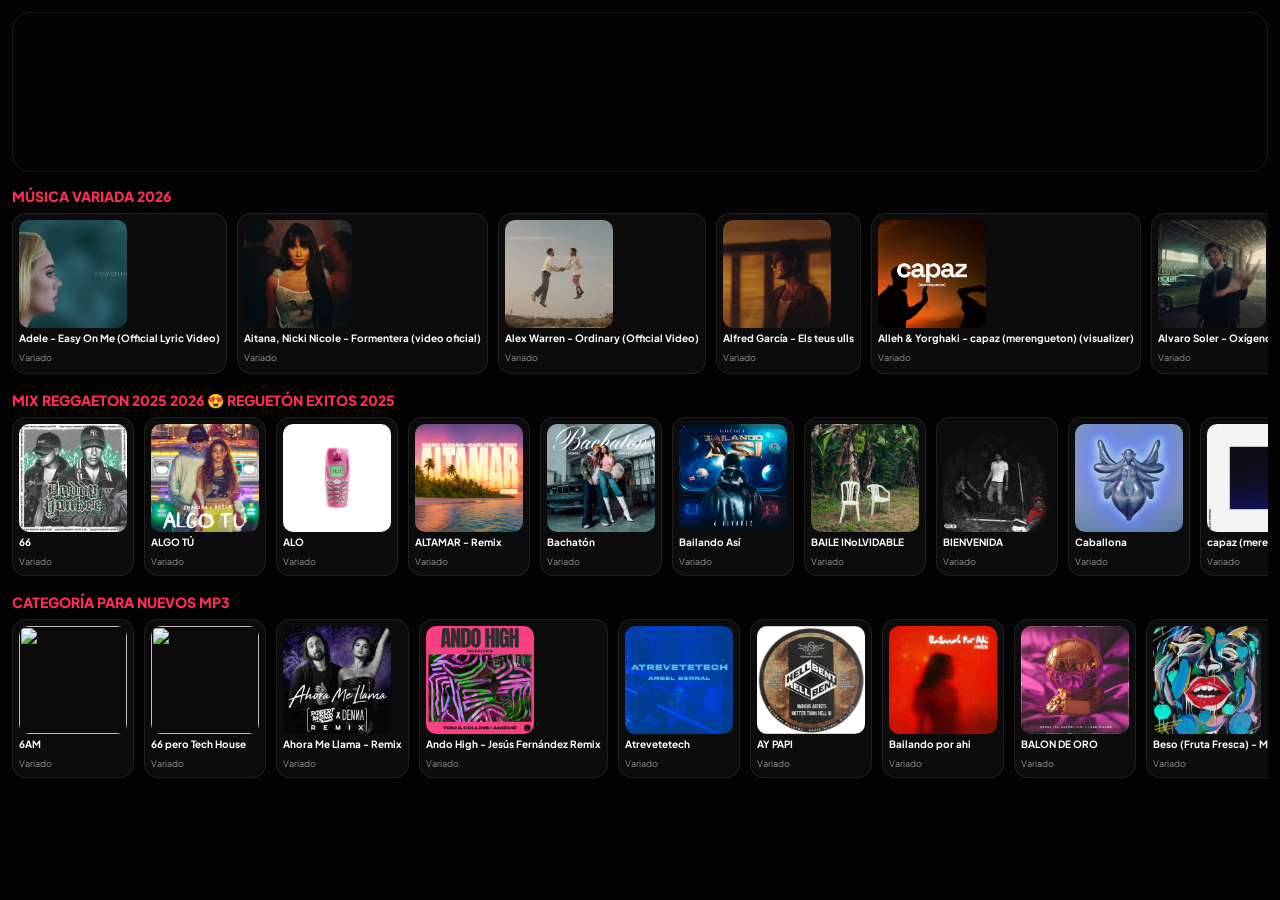
==== index.html @ 51cb65fc "Update index.html" ====
<!DOCTYPE html>
<html lang="es">
<head>
    <meta charset="UTF-8">
    <meta name="viewport" content="width=device-width, initial-scale=1, maximum-scale=1, user-scalable=no">
    <title>Party Music | Pro Visual</title>
    <link href="https://fonts.googleapis.com/css2?family=Plus+Jakarta+Sans:wght@400;600;800&display=swap" rel="stylesheet">
    
    <style>
        :root {
            --accent: #ff2d55;
            --bg: #030303;
            --glass: rgba(255, 255, 255, 0.04);
            --border: rgba(255, 255, 255, 0.08);
            --text: #ffffff;
            --text-dim: #929292;
            --spotify-green: #1DB954;
        }

        * { margin: 0; padding: 0; box-sizing: border-box; font-family: 'Plus Jakarta Sans', sans-serif; -webkit-tap-highlight-color: transparent; }
        body { background: var(--bg); color: var(--text); height: 100vh; overflow: hidden; display: flex; flex-direction: column; }

        .main-scroll { flex: 1; overflow-y: auto; padding: 12px; padding-bottom: 120px; }
        .main-scroll::-webkit-scrollbar { display: none; }

        /* TU DISEÑO ORIGINAL */
        .hero { width: 100%; height: 160px; border-radius: 18px; overflow: hidden; position: relative; margin-bottom: 15px; border: 1px solid var(--border); }
        .slide { position: absolute; width: 100%; height: 100%; opacity: 0; transition: 1s; background-size: cover; background-position: center; }
        .slide.active { opacity: 1; }

        .section { margin-bottom: 12px; }
        .section-title { font-size: 14px; font-weight: 800; margin-bottom: 8px; color: var(--accent); text-transform: uppercase; }
        
        .row-container { display: flex; overflow-x: auto; gap: 10px; padding-bottom: 5px; scroll-snap-type: x mandatory; }
        .row-container::-webkit-scrollbar { display: none; }

        .song-card { flex: 0 0 120px; background: var(--glass); border: 1px solid var(--border); padding: 6px; border-radius: 14px; scroll-snap-align: start; cursor: pointer; }
        .song-card img { width: 108px; height: 108px; border-radius: 10px; object-fit: cover; margin-bottom: 4px; display: block; }
        .song-card b { display: block; font-size: 10px; white-space: nowrap; overflow: hidden; text-overflow: ellipsis; }
        .song-card span { font-size: 9px; color: var(--text-dim); }

        /* --- NUEVO REPRODUCTOR FULL SCREEN (EL QUE PEDISTE) --- */
        #fullscreen-player {
            position: fixed;
            top: 100%; /* Empieza abajo */
            left: 0;
            width: 100%;
            height: 100dvh;
            background: linear-gradient(to bottom, #5038a0 0%, #121212 100%);
            z-index: 2000;
            transition: top 0.4s cubic-bezier(0.3, 0, 0.2, 1);
            display: flex;
            flex-direction: column;
            padding: 20px 25px;
            justify-content: space-between;
        }
        #fullscreen-player.active { top: 0; }

        .top-bar { display: flex; justify-content: space-between; align-items: center; }
        .artwork-nav { flex-grow: 1; display: flex; align-items: center; justify-content: center; padding: 20px 0; }
        .artwork-nav img { width: 100%; max-width: 320px; aspect-ratio: 1/1; border-radius: 8px; box-shadow: 0 8px 24px rgba(0,0,0,0.5); }
        
        .track-info h1 { font-size: 22px; font-weight: 800; }
        .track-info p { color: #b3b3b3; font-size: 15px; margin-top: 4px; }

        .progress-section { margin: 20px 0; }
        input[type="range"] { width: 100%; accent-color: #fff; height: 4px; cursor: pointer; }
        .time-stamps { display: flex; justify-content: space-between; font-size: 11px; color: #b3b3b3; margin-top: 10px; }

        .main-controls { display: flex; justify-content: space-between; align-items: center; margin-bottom: 20px; }
        .play-pause-circle { width: 65px; height: 65px; background: #fff; border-radius: 50%; display: flex; justify-content: center; align-items: center; }
        
        .vol-wrapper { display: flex; align-items: center; gap: 10px; padding-bottom: 20px; }
        .vol-slider { flex: 1; accent-color: var(--spotify-green); }
    </style>
</head>
<body>

    <main class="main-scroll">
        <div class="hero">
            <div class="slide active" style="background-image: url('https://images.unsplash.com/photo-1470225620780-dba8ba36b745?w=600')"></div>
            <div class="slide" style="background-image: url('https://images.unsplash.com/photo-1493225255756-d9584f8606e9?w=600')"></div>
        </div>
        <div id="app-body"></div>
    </main>

    <div id="fullscreen-player">
        <div class="top-bar">
            <div onclick="closePlayer()" style="cursor:pointer">
                <svg width="24" height="24" viewBox="0 0 24 24" fill="white"><path d="M12 16l-6-6h12z"/></svg>
            </div>
            <span style="font-size: 10px; font-weight:700; text-transform:uppercase;">Reproduciendo ahora</span>
            <svg width="24" height="24" viewBox="0 0 24 24" fill="white"><circle cx="12" cy="5" r="2"/><circle cx="12" cy="12" r="2"/><circle cx="12" cy="19" r="2"/></svg>
        </div>

        <div class="artwork-nav">
            <img src="" id="p-art">
        </div>

        <div class="track-info">
            <h1 id="p-title">Título</h1>
            <p id="p-artist">Artista</p>
        </div>

        <div class="progress-section">
            <input type="range" id="seekSlider" value="0" min="0" step="0.1">
            <div class="time-stamps">
                <span id="curTime">0:00</span>
                <span id="durTime">0:00</span>
            </div>
        </div>

        <div class="main-controls">
            <svg width="24" height="24" viewBox="0 0 24 24" fill="#b3b3b3"><path d="M7 7h10v3l4-4-4-4v3H5v6h2V7zm10 10H7v-3l-4 4 4 4v-3h12v-6h-2v4z"/></svg>
            <svg onclick="prev()" width="32" height="32" viewBox="0 0 24 24" fill="white"><path d="M6 6h2v12H6zm3.5 6l8.5 6V6z"/></svg>
            
            <div class="play-pause-circle" onclick="toggle()">
                <svg id="playIcon" width="28" height="28" viewBox="0 0 24 24" fill="black"><path d="M8 5v14l11-7z"/></svg>
            </div>

            <svg onclick="next()" width="32" height="32" viewBox="0 0 24 24" fill="white"><path d="M6 18l8.5-6L6 6v12zM16 6v12h2V6h-2z"/></svg>
            <svg width="24" height="24" viewBox="0 0 24 24" fill="#b3b3b3"><path d="M12 5V1L7 6l5 5V7c3.31 0 6 2.69 6 6s-2.69 6-6 6-6-2.69-6-6H4c0 4.42 3.58 8 8 8s8-3.58 8-8-3.58-8-8-8z"/></svg>
        </div>

        <div class="vol-wrapper">
            <svg width="16" height="16" viewBox="0 0 24 24" fill="#b3b3b3"><path d="M3 9v6h4l5 5V4L7 9H3zm13.5 3c0-1.77-1.02-3.29-2.5-4.03v8.05c1.48-.73 2.5-2.25 2.5-4.02z"/></svg>
            <input type="range" class="vol-slider" id="volumeSlider" value="100" min="0" max="100">
        </div>
    </div>

    <audio id="audio" crossorigin="anonymous"></audio>

<script>
    const audio = document.getElementById('audio');
    const playerView = document.getElementById('fullscreen-player');
    let tracks = [], current = 0;

    async function load() {
        try {
            const res = await fetch('datos.json');
            tracks = await res.json();
            render();
        } catch(e) { console.error("Error cargando JSON"); }
    }

    function render() {
        const body = document.getElementById('app-body');
        const groups = tracks.reduce((acc, t) => { acc[t.type] = acc[t.type] || []; acc[t.type].push(t); return acc; }, {});
        body.innerHTML = "";
        for (const type in groups) {
            const sec = document.createElement('div');
            sec.className = 'section';
            sec.innerHTML = `<h3 class="section-title">${type}</h3><div class="row-container">${groups[type].map(t => `
                <div class="song-card" onclick="playSong(${tracks.indexOf(t)})"><img src="${t.img}"><b>${t.t}</b><span>${t.a}</span></div>`).join('')}</div>`;
            body.appendChild(sec);
        }
    }

    function playSong(i) {
        current = i; 
        const s = tracks[i];
        
        // Actualizar interfaz del reproductor
        document.getElementById('p-art').src = s.img;
        document.getElementById('p-title').innerText = s.t;
        document.getElementById('p-artist').innerText = s.a;
        
        // Audio
        audio.src = s.file; 
        audio.play();
        
        // Abrir el reproductor y poner icono pausa
        playerView.classList.add('active');
        document.getElementById('playIcon').innerHTML = '<path d="M6 19h4V5H6v14zm8-14v14h4V5h-4z"/>';
    }

    function closePlayer() { playerView.classList.remove('active'); }

    function toggle() { 
        if(audio.paused) {
            audio.play();
            document.getElementById('playIcon').innerHTML = '<path d="M6 19h4V5H6v14zm8-14v14h4V5h-4z"/>';
        } else {
            audio.pause();
            document.getElementById('playIcon').innerHTML = '<path d="M8 5v14l11-7z"/>';
        }
    }

    function next() { playSong((current + 1) % tracks.length); }
    function prev() { playSong((current - 1 + tracks.length) % tracks.length); }

    // Actualización de barra y tiempo
    audio.ontimeupdate = () => {
        const seek = document.getElementById('seekSlider');
        if(!isNaN(audio.duration)) {
            seek.max = audio.duration;
            seek.value = audio.currentTime;
            document.getElementById('curTime').innerText = fmt(audio.currentTime);
            document.getElementById('durTime').innerText = fmt(audio.duration);
        }
    };

    // CAMBIO AUTOMÁTICO AL TERMINAR
    audio.onended = () => { next(); };

    document.getElementById('seekSlider').oninput = (e) => { audio.currentTime = e.target.value; };
    document.getElementById('volumeSlider').oninput = (e) => { audio.volume = e.target.value / 100; };

    function fmt(s) {
        let m = Math.floor(s/60), sc = Math.floor(s%60);
        return `${m}:${sc<10?'0'+sc:sc}`;
    };

    // Carrusel Hero
    setInterval(() => {
        const slides = document.querySelectorAll('.slide');
        if(slides.length) {
            let active = document.querySelector('.slide.active');
            active.classList.remove('active');
            let nextS = active.nextElementSibling || slides[0];
            nextS.classList.add('active');
        }
    }, 5000);

    load();
</script>
</body>
</html>
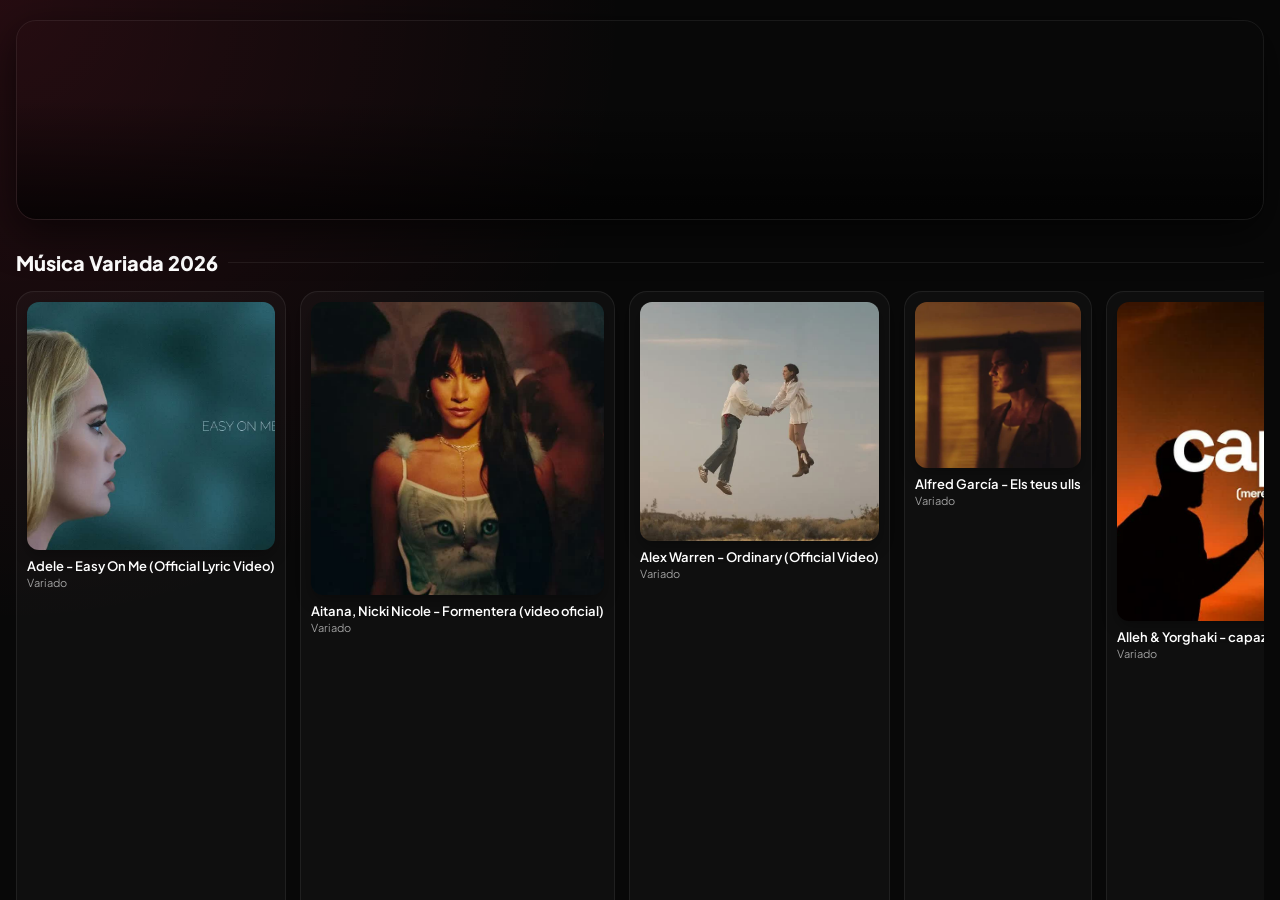
==== commit 76ae0ff3: "Update index.html" ====
--- a/index.html
+++ b/index.html
@@ -3,46 +3,107 @@
 <head>
     <meta charset="UTF-8">
     <meta name="viewport" content="width=device-width, initial-scale=1, maximum-scale=1, user-scalable=no">
-    <title>Party Music | Pro Visual</title>
-    <link href="https://fonts.googleapis.com/css2?family=Plus+Jakarta+Sans:wght@400;600;800&display=swap" rel="stylesheet">
+    <title>Music Premium | Pro Interface</title>
+    <link href="https://fonts.googleapis.com/css2?family=Plus+Jakarta+Sans:wght@400;500;600;800&display=swap" rel="stylesheet">
     
     <style>
         :root {
             --accent: #ff2d55;
-            --bg: #030303;
-            --glass: rgba(255, 255, 255, 0.04);
-            --border: rgba(255, 255, 255, 0.08);
+            --bg: #080808;
+            --card-bg: rgba(255, 255, 255, 0.03);
+            --card-border: rgba(255, 255, 255, 0.07);
             --text: #ffffff;
-            --text-dim: #929292;
+            --text-dim: #a0a0a0;
             --spotify-green: #1DB954;
         }
 
         * { margin: 0; padding: 0; box-sizing: border-box; font-family: 'Plus Jakarta Sans', sans-serif; -webkit-tap-highlight-color: transparent; }
         body { background: var(--bg); color: var(--text); height: 100vh; overflow: hidden; display: flex; flex-direction: column; }
 
-        .main-scroll { flex: 1; overflow-y: auto; padding: 12px; padding-bottom: 120px; }
+        /* --- ESTILO DE LA WEB PRINCIPAL --- */
+        .main-scroll { 
+            flex: 1; 
+            overflow-y: auto; 
+            padding: 20px 16px 120px 16px; 
+            background: radial-gradient(circle at top left, rgba(255, 45, 85, 0.12), transparent 40%);
+            scrollbar-width: none;
+        }
         .main-scroll::-webkit-scrollbar { display: none; }
 
-        /* TU DISEÑO ORIGINAL */
-        .hero { width: 100%; height: 160px; border-radius: 18px; overflow: hidden; position: relative; margin-bottom: 15px; border: 1px solid var(--border); }
-        .slide { position: absolute; width: 100%; height: 100%; opacity: 0; transition: 1s; background-size: cover; background-position: center; }
-        .slide.active { opacity: 1; }
-
-        .section { margin-bottom: 12px; }
-        .section-title { font-size: 14px; font-weight: 800; margin-bottom: 8px; color: var(--accent); text-transform: uppercase; }
+        /* Hero Profesional */
+        .hero { 
+            width: 100%; 
+            height: 200px; 
+            border-radius: 20px; 
+            overflow: hidden; 
+            position: relative; 
+            margin-bottom: 30px; 
+            border: 1px solid var(--card-border);
+            box-shadow: 0 12px 40px rgba(0,0,0,0.6);
+        }
+        .slide { position: absolute; width: 100%; height: 100%; opacity: 0; transition: 1.2s cubic-bezier(0.4, 0, 0.2, 1); background-size: cover; background-position: center; }
+        .slide.active { opacity: 1; transform: scale(1.02); }
+        .hero::after { content: ""; position: absolute; top: 0; left: 0; width: 100%; height: 100%; background: linear-gradient(0deg, rgba(0,0,0,0.7) 0%, transparent 60%); }
+
+        /* Secciones y Títulos */
+        .section { margin-bottom: 25px; }
+        .section-title { 
+            font-size: 20px; 
+            font-weight: 800; 
+            margin-bottom: 16px; 
+            color: #fff; 
+            display: flex;
+            align-items: center;
+            gap: 10px;
+        }
+        .section-title::after { content: ""; flex: 1; height: 1px; background: var(--card-border); }
         
-        .row-container { display: flex; overflow-x: auto; gap: 10px; padding-bottom: 5px; scroll-snap-type: x mandatory; }
+        .row-container { 
+            display: flex; 
+            overflow-x: auto; 
+            gap: 14px; 
+            padding-bottom: 10px; 
+            scroll-snap-type: x mandatory; 
+        }
         .row-container::-webkit-scrollbar { display: none; }
 
-        .song-card { flex: 0 0 120px; background: var(--glass); border: 1px solid var(--border); padding: 6px; border-radius: 14px; scroll-snap-align: start; cursor: pointer; }
-        .song-card img { width: 108px; height: 108px; border-radius: 10px; object-fit: cover; margin-bottom: 4px; display: block; }
-        .song-card b { display: block; font-size: 10px; white-space: nowrap; overflow: hidden; text-overflow: ellipsis; }
-        .song-card span { font-size: 9px; color: var(--text-dim); }
-
-        /* --- NUEVO REPRODUCTOR FULL SCREEN (EL QUE PEDISTE) --- */
+        /* Tarjetas Estilo Streaming Premium */
+        .song-card { 
+            flex: 0 0 145px; 
+            background: var(--card-bg); 
+            border: 1px solid var(--card-border); 
+            padding: 10px; 
+            border-radius: 18px; 
+            scroll-snap-align: start; 
+            cursor: pointer; 
+            transition: all 0.2s ease;
+        }
+        .song-card:active { transform: scale(0.95); background: rgba(255,255,255,0.08); }
+
+        .song-card img { 
+            width: 100%; 
+            aspect-ratio: 1/1; 
+            border-radius: 12px; 
+            object-fit: cover; 
+            margin-bottom: 8px; 
+            display: block; 
+            box-shadow: 0 6px 15px rgba(0,0,0,0.3);
+        }
+        .song-card b { 
+            display: block; 
+            font-size: 13px; 
+            font-weight: 600;
+            white-space: nowrap; 
+            overflow: hidden; 
+            text-overflow: ellipsis; 
+            color: #fff;
+        }
+        .song-card span { font-size: 11px; color: var(--text-dim); margin-top: 2px; display: block; }
+
+        /* --- REPRODUCTOR (NO SE TOCÓ EL DISEÑO) --- */
         #fullscreen-player {
             position: fixed;
-            top: 100%; /* Empieza abajo */
+            top: 100%; 
             left: 0;
             width: 100%;
             height: 100dvh;
@@ -55,21 +116,16 @@
             justify-content: space-between;
         }
         #fullscreen-player.active { top: 0; }
-
         .top-bar { display: flex; justify-content: space-between; align-items: center; }
         .artwork-nav { flex-grow: 1; display: flex; align-items: center; justify-content: center; padding: 20px 0; }
         .artwork-nav img { width: 100%; max-width: 320px; aspect-ratio: 1/1; border-radius: 8px; box-shadow: 0 8px 24px rgba(0,0,0,0.5); }
-        
         .track-info h1 { font-size: 22px; font-weight: 800; }
         .track-info p { color: #b3b3b3; font-size: 15px; margin-top: 4px; }
-
         .progress-section { margin: 20px 0; }
-        input[type="range"] { width: 100%; accent-color: #fff; height: 4px; cursor: pointer; }
+        .progress-section input[type="range"] { width: 100%; accent-color: #fff; height: 4px; }
         .time-stamps { display: flex; justify-content: space-between; font-size: 11px; color: #b3b3b3; margin-top: 10px; }
-
         .main-controls { display: flex; justify-content: space-between; align-items: center; margin-bottom: 20px; }
         .play-pause-circle { width: 65px; height: 65px; background: #fff; border-radius: 50%; display: flex; justify-content: center; align-items: center; }
-        
         .vol-wrapper { display: flex; align-items: center; gap: 10px; padding-bottom: 20px; }
         .vol-slider { flex: 1; accent-color: var(--spotify-green); }
     </style>
@@ -78,10 +134,11 @@
 
     <main class="main-scroll">
         <div class="hero">
-            <div class="slide active" style="background-image: url('https://images.unsplash.com/photo-1470225620780-dba8ba36b745?w=600')"></div>
-            <div class="slide" style="background-image: url('https://images.unsplash.com/photo-1493225255756-d9584f8606e9?w=600')"></div>
-        </div>
-        <div id="app-body"></div>
+            <div class="slide active" style="background-image: url('https://images.unsplash.com/photo-1470225620780-dba8ba36b745?w=800')"></div>
+            <div class="slide" style="background-image: url('https://images.unsplash.com/photo-1493225255756-d9584f8606e9?w=800')"></div>
+        </div>
+        <div id="app-body">
+            </div>
     </main>
 
     <div id="fullscreen-player">
@@ -92,16 +149,13 @@
             <span style="font-size: 10px; font-weight:700; text-transform:uppercase;">Reproduciendo ahora</span>
             <svg width="24" height="24" viewBox="0 0 24 24" fill="white"><circle cx="12" cy="5" r="2"/><circle cx="12" cy="12" r="2"/><circle cx="12" cy="19" r="2"/></svg>
         </div>
-
         <div class="artwork-nav">
             <img src="" id="p-art">
         </div>
-
         <div class="track-info">
             <h1 id="p-title">Título</h1>
             <p id="p-artist">Artista</p>
         </div>
-
         <div class="progress-section">
             <input type="range" id="seekSlider" value="0" min="0" step="0.1">
             <div class="time-stamps">
@@ -109,19 +163,15 @@
                 <span id="durTime">0:00</span>
             </div>
         </div>
-
         <div class="main-controls">
             <svg width="24" height="24" viewBox="0 0 24 24" fill="#b3b3b3"><path d="M7 7h10v3l4-4-4-4v3H5v6h2V7zm10 10H7v-3l-4 4 4 4v-3h12v-6h-2v4z"/></svg>
             <svg onclick="prev()" width="32" height="32" viewBox="0 0 24 24" fill="white"><path d="M6 6h2v12H6zm3.5 6l8.5 6V6z"/></svg>
-            
             <div class="play-pause-circle" onclick="toggle()">
                 <svg id="playIcon" width="28" height="28" viewBox="0 0 24 24" fill="black"><path d="M8 5v14l11-7z"/></svg>
             </div>
-
             <svg onclick="next()" width="32" height="32" viewBox="0 0 24 24" fill="white"><path d="M6 18l8.5-6L6 6v12zM16 6v12h2V6h-2z"/></svg>
             <svg width="24" height="24" viewBox="0 0 24 24" fill="#b3b3b3"><path d="M12 5V1L7 6l5 5V7c3.31 0 6 2.69 6 6s-2.69 6-6 6-6-2.69-6-6H4c0 4.42 3.58 8 8 8s8-3.58 8-8-3.58-8-8-8z"/></svg>
         </div>
-
         <div class="vol-wrapper">
             <svg width="16" height="16" viewBox="0 0 24 24" fill="#b3b3b3"><path d="M3 9v6h4l5 5V4L7 9H3zm13.5 3c0-1.77-1.02-3.29-2.5-4.03v8.05c1.48-.73 2.5-2.25 2.5-4.02z"/></svg>
             <input type="range" class="vol-slider" id="volumeSlider" value="100" min="0" max="100">
@@ -131,6 +181,7 @@
     <audio id="audio" crossorigin="anonymous"></audio>
 
 <script>
+    // Lógica mantenida
     const audio = document.getElementById('audio');
     const playerView = document.getElementById('fullscreen-player');
     let tracks = [], current = 0;
@@ -159,23 +210,16 @@
     function playSong(i) {
         current = i; 
         const s = tracks[i];
-        
-        // Actualizar interfaz del reproductor
         document.getElementById('p-art').src = s.img;
         document.getElementById('p-title').innerText = s.t;
         document.getElementById('p-artist').innerText = s.a;
-        
-        // Audio
         audio.src = s.file; 
         audio.play();
-        
-        // Abrir el reproductor y poner icono pausa
         playerView.classList.add('active');
         document.getElementById('playIcon').innerHTML = '<path d="M6 19h4V5H6v14zm8-14v14h4V5h-4z"/>';
     }
 
     function closePlayer() { playerView.classList.remove('active'); }
-
     function toggle() { 
         if(audio.paused) {
             audio.play();
@@ -189,7 +233,6 @@
     function next() { playSong((current + 1) % tracks.length); }
     function prev() { playSong((current - 1 + tracks.length) % tracks.length); }
 
-    // Actualización de barra y tiempo
     audio.ontimeupdate = () => {
         const seek = document.getElementById('seekSlider');
         if(!isNaN(audio.duration)) {
@@ -199,19 +242,14 @@
             document.getElementById('durTime').innerText = fmt(audio.duration);
         }
     };
-
-    // CAMBIO AUTOMÁTICO AL TERMINAR
     audio.onended = () => { next(); };
-
     document.getElementById('seekSlider').oninput = (e) => { audio.currentTime = e.target.value; };
     document.getElementById('volumeSlider').oninput = (e) => { audio.volume = e.target.value / 100; };
-
     function fmt(s) {
         let m = Math.floor(s/60), sc = Math.floor(s%60);
         return `${m}:${sc<10?'0'+sc:sc}`;
     };
 
-    // Carrusel Hero
     setInterval(() => {
         const slides = document.querySelectorAll('.slide');
         if(slides.length) {
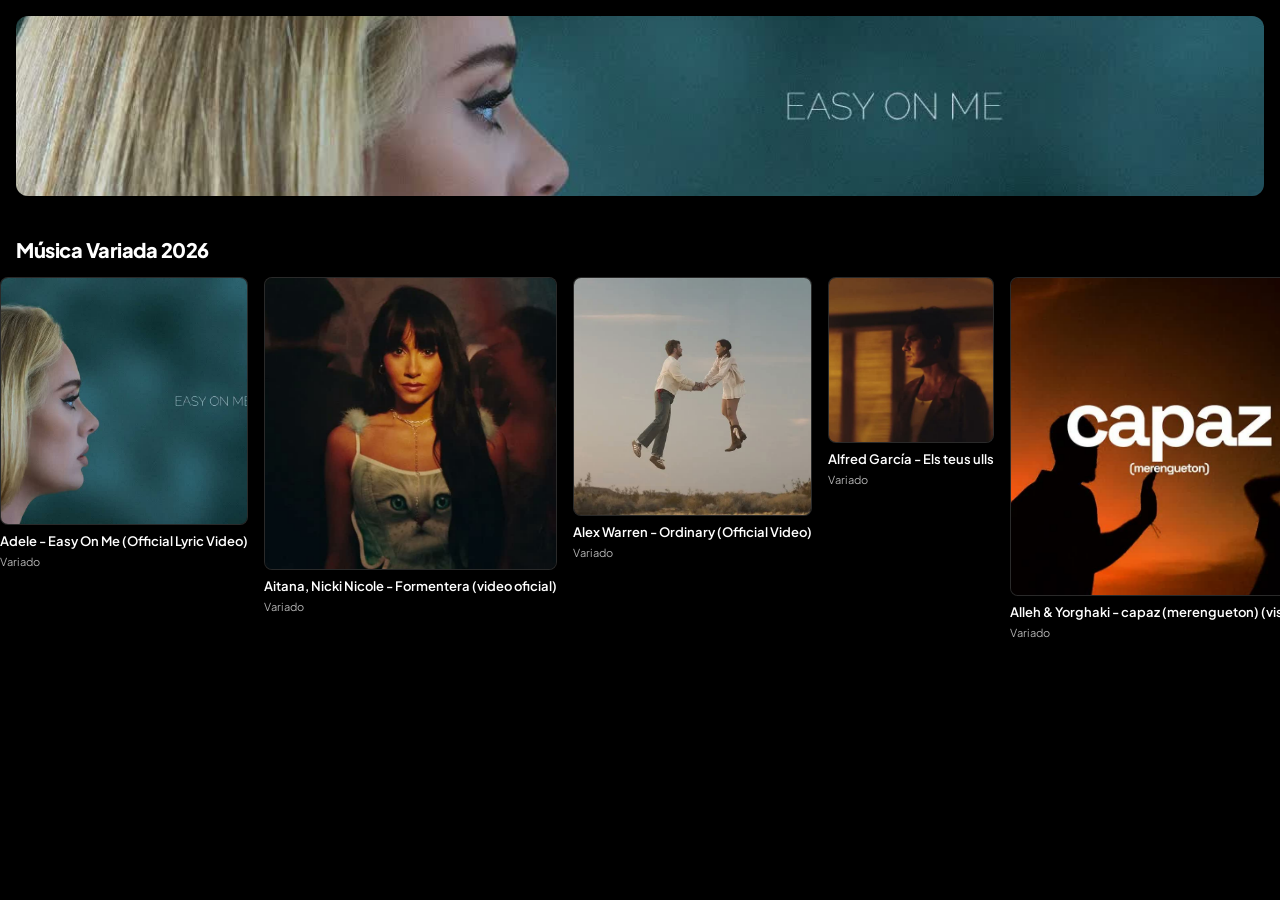
==== commit d106b593: "Update index.html" ====
--- a/index.html
+++ b/index.html
@@ -3,159 +3,121 @@
 <head>
     <meta charset="UTF-8">
     <meta name="viewport" content="width=device-width, initial-scale=1, maximum-scale=1, user-scalable=no">
-    <title>Music Premium | Pro Interface</title>
-    <link href="https://fonts.googleapis.com/css2?family=Plus+Jakarta+Sans:wght@400;500;600;800&display=swap" rel="stylesheet">
+    <title>Party Music Pro</title>
+    <link href="https://fonts.googleapis.com/css2?family=Plus+Jakarta+Sans:wght@400;600;800&display=swap" rel="stylesheet">
     
     <style>
         :root {
-            --accent: #ff2d55;
-            --bg: #080808;
-            --card-bg: rgba(255, 255, 255, 0.03);
-            --card-border: rgba(255, 255, 255, 0.07);
+            --spotify-green: #1DB954;
+            --bg: #000000;
+            --surface: #121212;
             --text: #ffffff;
-            --text-dim: #a0a0a0;
-            --spotify-green: #1DB954;
+            --text-dim: #b3b3b3;
+            --border: rgba(255, 255, 255, 0.1);
         }
 
         * { margin: 0; padding: 0; box-sizing: border-box; font-family: 'Plus Jakarta Sans', sans-serif; -webkit-tap-highlight-color: transparent; }
-        body { background: var(--bg); color: var(--text); height: 100vh; overflow: hidden; display: flex; flex-direction: column; }
-
-        /* --- ESTILO DE LA WEB PRINCIPAL --- */
-        .main-scroll { 
-            flex: 1; 
-            overflow-y: auto; 
-            padding: 20px 16px 120px 16px; 
-            background: radial-gradient(circle at top left, rgba(255, 45, 85, 0.12), transparent 40%);
-            scrollbar-width: none;
-        }
+        body { background: var(--bg); color: var(--text); height: 100dvh; overflow: hidden; display: flex; flex-direction: column; }
+
+        /* --- ESTILOS DE LA WEB (HOME) --- */
+        .main-scroll { flex: 1; overflow-y: auto; padding-bottom: 100px; scrollbar-width: none; }
         .main-scroll::-webkit-scrollbar { display: none; }
 
-        /* Hero Profesional */
+        .hero-container { padding: 16px; }
         .hero { 
-            width: 100%; 
-            height: 200px; 
-            border-radius: 20px; 
-            overflow: hidden; 
-            position: relative; 
-            margin-bottom: 30px; 
-            border: 1px solid var(--card-border);
-            box-shadow: 0 12px 40px rgba(0,0,0,0.6);
-        }
-        .slide { position: absolute; width: 100%; height: 100%; opacity: 0; transition: 1.2s cubic-bezier(0.4, 0, 0.2, 1); background-size: cover; background-position: center; }
-        .slide.active { opacity: 1; transform: scale(1.02); }
-        .hero::after { content: ""; position: absolute; top: 0; left: 0; width: 100%; height: 100%; background: linear-gradient(0deg, rgba(0,0,0,0.7) 0%, transparent 60%); }
-
-        /* Secciones y Títulos */
-        .section { margin-bottom: 25px; }
-        .section-title { 
-            font-size: 20px; 
-            font-weight: 800; 
-            margin-bottom: 16px; 
-            color: #fff; 
-            display: flex;
-            align-items: center;
-            gap: 10px;
-        }
-        .section-title::after { content: ""; flex: 1; height: 1px; background: var(--card-border); }
-        
+            width: 100%; height: 180px; border-radius: 12px; overflow: hidden; position: relative; 
+            background: #1a1a1a; box-shadow: 0 8px 25px rgba(0,0,0,0.5);
+        }
+        .slide { position: absolute; width: 100%; height: 100%; opacity: 0; transition: 1s; background-size: cover; background-position: center; }
+        .slide.active { opacity: 1; }
+
+        .section { margin-top: 25px; }
+        .section-title { font-size: 20px; font-weight: 800; margin: 0 16px 15px 16px; letter-spacing: -0.5px; }
+        
+        /* Carrusel Horizontal Profesional */
         .row-container { 
-            display: flex; 
-            overflow-x: auto; 
-            gap: 14px; 
-            padding-bottom: 10px; 
-            scroll-snap-type: x mandatory; 
+            display: flex; overflow-x: auto; gap: 16px; padding: 0 16px 10px 16px;
+            scroll-snap-type: x mandatory; scrollbar-width: none;
         }
         .row-container::-webkit-scrollbar { display: none; }
 
-        /* Tarjetas Estilo Streaming Premium */
-        .song-card { 
-            flex: 0 0 145px; 
-            background: var(--card-bg); 
-            border: 1px solid var(--card-border); 
-            padding: 10px; 
-            border-radius: 18px; 
-            scroll-snap-align: start; 
-            cursor: pointer; 
-            transition: all 0.2s ease;
-        }
-        .song-card:active { transform: scale(0.95); background: rgba(255,255,255,0.08); }
-
-        .song-card img { 
-            width: 100%; 
-            aspect-ratio: 1/1; 
-            border-radius: 12px; 
-            object-fit: cover; 
-            margin-bottom: 8px; 
-            display: block; 
-            box-shadow: 0 6px 15px rgba(0,0,0,0.3);
-        }
-        .song-card b { 
-            display: block; 
-            font-size: 13px; 
-            font-weight: 600;
-            white-space: nowrap; 
-            overflow: hidden; 
-            text-overflow: ellipsis; 
-            color: #fff;
-        }
-        .song-card span { font-size: 11px; color: var(--text-dim); margin-top: 2px; display: block; }
-
-        /* --- REPRODUCTOR (NO SE TOCÓ EL DISEÑO) --- */
+        .song-card { flex: 0 0 145px; scroll-snap-align: start; cursor: pointer; }
+        
+        /* CUADRO PERFECTO 1:1 */
+        .img-wrapper {
+            width: 100%; aspect-ratio: 1/1; border-radius: 8px; overflow: hidden;
+            background: var(--surface); border: 1px solid var(--border); margin-bottom: 8px;
+        }
+        .song-card img { width: 100%; height: 100%; object-fit: cover; display: block; }
+        .song-card b { display: block; font-size: 13px; font-weight: 600; white-space: nowrap; overflow: hidden; text-overflow: ellipsis; }
+        .song-card span { font-size: 11px; color: var(--text-dim); }
+
+        /* --- REPRODUCTOR FULL SCREEN (TU DISEÑO) --- */
         #fullscreen-player {
             position: fixed;
-            top: 100%; 
-            left: 0;
-            width: 100%;
-            height: 100dvh;
+            top: 100%; left: 0; width: 100%; height: 100dvh;
             background: linear-gradient(to bottom, #5038a0 0%, #121212 100%);
             z-index: 2000;
             transition: top 0.4s cubic-bezier(0.3, 0, 0.2, 1);
-            display: flex;
-            flex-direction: column;
-            padding: 20px 25px;
-            justify-content: space-between;
+            display: flex; flex-direction: column; padding: 15px 25px 30px 25px; justify-content: space-between;
         }
         #fullscreen-player.active { top: 0; }
-        .top-bar { display: flex; justify-content: space-between; align-items: center; }
+
+        .top-bar { display: flex; justify-content: space-between; align-items: center; height: 40px; }
+        .top-bar span { font-size: 11px; font-weight: 700; text-transform: uppercase; letter-spacing: 1px; }
+
         .artwork-nav { flex-grow: 1; display: flex; align-items: center; justify-content: center; padding: 20px 0; }
-        .artwork-nav img { width: 100%; max-width: 320px; aspect-ratio: 1/1; border-radius: 8px; box-shadow: 0 8px 24px rgba(0,0,0,0.5); }
+        .artwork-nav img { width: 100%; aspect-ratio: 1/1; border-radius: 4px; box-shadow: 0 8px 24px rgba(0,0,0,0.5); object-fit: cover; }
+
+        .track-info { display: flex; justify-content: space-between; align-items: center; margin-bottom: 20px; }
         .track-info h1 { font-size: 22px; font-weight: 800; }
-        .track-info p { color: #b3b3b3; font-size: 15px; margin-top: 4px; }
-        .progress-section { margin: 20px 0; }
+        .track-info p { color: var(--text-dim); font-size: 15px; margin-top: 4px; }
+
+        .progress-section { margin-bottom: 20px; }
         .progress-section input[type="range"] { width: 100%; accent-color: #fff; height: 4px; }
-        .time-stamps { display: flex; justify-content: space-between; font-size: 11px; color: #b3b3b3; margin-top: 10px; }
-        .main-controls { display: flex; justify-content: space-between; align-items: center; margin-bottom: 20px; }
-        .play-pause-circle { width: 65px; height: 65px; background: #fff; border-radius: 50%; display: flex; justify-content: center; align-items: center; }
-        .vol-wrapper { display: flex; align-items: center; gap: 10px; padding-bottom: 20px; }
-        .vol-slider { flex: 1; accent-color: var(--spotify-green); }
+        .time-stamps { display: flex; justify-content: space-between; font-size: 11px; color: var(--text-dim); margin-top: 10px; }
+
+        .main-controls { display: flex; justify-content: space-between; align-items: center; margin-bottom: 30px; }
+        .play-pause-circle { 
+            width: 65px; height: 65px; background: #fff; border-radius: 50%; 
+            display: flex; justify-content: center; align-items: center; 
+        }
+
+        .bottom-device-bar { display: flex; align-items: center; justify-content: space-between; padding-top: 10px; }
+        .volume-wrapper { display: flex; align-items: center; gap: 10px; flex-grow: 1; margin-right: 15px; }
+        .volume-wrapper input { accent-color: var(--spotify-green) !important; height: 3px; width: 100%; }
+        .device-icon { color: var(--spotify-green); font-size: 14px; display: flex; align-items: center; gap: 5px; font-weight: bold;}
     </style>
 </head>
 <body>
 
     <main class="main-scroll">
-        <div class="hero">
-            <div class="slide active" style="background-image: url('https://images.unsplash.com/photo-1470225620780-dba8ba36b745?w=800')"></div>
-            <div class="slide" style="background-image: url('https://images.unsplash.com/photo-1493225255756-d9584f8606e9?w=800')"></div>
-        </div>
-        <div id="app-body">
-            </div>
+        <div class="hero-container">
+            <div class="hero" id="hero-slider">
+                </div>
+        </div>
+        <div id="app-body"></div>
     </main>
 
     <div id="fullscreen-player">
         <div class="top-bar">
-            <div onclick="closePlayer()" style="cursor:pointer">
-                <svg width="24" height="24" viewBox="0 0 24 24" fill="white"><path d="M12 16l-6-6h12z"/></svg>
-            </div>
-            <span style="font-size: 10px; font-weight:700; text-transform:uppercase;">Reproduciendo ahora</span>
+            <svg onclick="closePlayer()" width="24" height="24" viewBox="0 0 24 24" fill="white" style="cursor:pointer"><path d="M12 16l-6-6h12z"/></svg>
+            <span>Reproduciendo de tu biblioteca</span>
             <svg width="24" height="24" viewBox="0 0 24 24" fill="white"><circle cx="12" cy="5" r="2"/><circle cx="12" cy="12" r="2"/><circle cx="12" cy="19" r="2"/></svg>
         </div>
+
         <div class="artwork-nav">
-            <img src="" id="p-art">
-        </div>
+            <img id="p-art" src="" alt="Cover">
+        </div>
+
         <div class="track-info">
-            <h1 id="p-title">Título</h1>
-            <p id="p-artist">Artista</p>
-        </div>
+            <div>
+                <h1 id="p-title">Cargando...</h1>
+                <p id="p-artist">Artista</p>
+            </div>
+            <svg width="24" height="24" viewBox="0 0 24 24" fill="#1DB954"><path d="M12 21.35l-1.45-1.32C5.4 15.36 2 12.28 2 8.5 2 5.42 4.42 3 7.5 3c1.74 0 3.41.81 4.5 2.09C13.09 3.81 14.76 3 16.5 3 19.58 3 22 5.42 22 8.5c0 3.78-3.4 6.86-8.55 11.54L12 21.35z"/></svg>
+        </div>
+
         <div class="progress-section">
             <input type="range" id="seekSlider" value="0" min="0" step="0.1">
             <div class="time-stamps">
@@ -163,27 +125,38 @@
                 <span id="durTime">0:00</span>
             </div>
         </div>
+
         <div class="main-controls">
             <svg width="24" height="24" viewBox="0 0 24 24" fill="#b3b3b3"><path d="M7 7h10v3l4-4-4-4v3H5v6h2V7zm10 10H7v-3l-4 4 4 4v-3h12v-6h-2v4z"/></svg>
             <svg onclick="prev()" width="32" height="32" viewBox="0 0 24 24" fill="white"><path d="M6 6h2v12H6zm3.5 6l8.5 6V6z"/></svg>
-            <div class="play-pause-circle" onclick="toggle()">
+            
+            <div class="play-pause-circle" id="playBtn">
                 <svg id="playIcon" width="28" height="28" viewBox="0 0 24 24" fill="black"><path d="M8 5v14l11-7z"/></svg>
             </div>
+
             <svg onclick="next()" width="32" height="32" viewBox="0 0 24 24" fill="white"><path d="M6 18l8.5-6L6 6v12zM16 6v12h2V6h-2z"/></svg>
             <svg width="24" height="24" viewBox="0 0 24 24" fill="#b3b3b3"><path d="M12 5V1L7 6l5 5V7c3.31 0 6 2.69 6 6s-2.69 6-6 6-6-2.69-6-6H4c0 4.42 3.58 8 8 8s8-3.58 8-8-3.58-8-8-8z"/></svg>
         </div>
-        <div class="vol-wrapper">
-            <svg width="16" height="16" viewBox="0 0 24 24" fill="#b3b3b3"><path d="M3 9v6h4l5 5V4L7 9H3zm13.5 3c0-1.77-1.02-3.29-2.5-4.03v8.05c1.48-.73 2.5-2.25 2.5-4.02z"/></svg>
-            <input type="range" class="vol-slider" id="volumeSlider" value="100" min="0" max="100">
+
+        <div class="bottom-device-bar">
+            <div class="device-icon">
+                <svg width="18" height="18" viewBox="0 0 24 24" fill="currentColor"><path d="M20 18H4v-7h16v7zm1-9H3c-1.1 0-2 .9-2 2v8c0 1.1.9 2 2 2h18c1.1 0 2-.9 2-2v-8c0-1.1-.9-2-2-2zM12 3L1 9h22L12 3z"/></svg>
+                <span>Dispositivo conectado</span>
+            </div>
+            
+            <div class="volume-wrapper">
+                <svg width="16" height="16" viewBox="0 0 24 24" fill="#b3b3b3"><path d="M3 9v6h4l5 5V4L7 9H3zm13.5 3c0-1.77-1.02-3.29-2.5-4.03v8.05c1.48-.73 2.5-2.25 2.5-4.02z"/></svg>
+                <input type="range" id="volumeSlider" value="80" min="0" max="100">
+            </div>
         </div>
     </div>
 
     <audio id="audio" crossorigin="anonymous"></audio>
 
 <script>
-    // Lógica mantenida
     const audio = document.getElementById('audio');
     const playerView = document.getElementById('fullscreen-player');
+    const playIcon = document.getElementById('playIcon');
     let tracks = [], current = 0;
 
     async function load() {
@@ -191,6 +164,7 @@
             const res = await fetch('datos.json');
             tracks = await res.json();
             render();
+            initHero();
         } catch(e) { console.error("Error cargando JSON"); }
     }
 
@@ -198,11 +172,20 @@
         const body = document.getElementById('app-body');
         const groups = tracks.reduce((acc, t) => { acc[t.type] = acc[t.type] || []; acc[t.type].push(t); return acc; }, {});
         body.innerHTML = "";
+        
         for (const type in groups) {
             const sec = document.createElement('div');
             sec.className = 'section';
-            sec.innerHTML = `<h3 class="section-title">${type}</h3><div class="row-container">${groups[type].map(t => `
-                <div class="song-card" onclick="playSong(${tracks.indexOf(t)})"><img src="${t.img}"><b>${t.t}</b><span>${t.a}</span></div>`).join('')}</div>`;
+            sec.innerHTML = `
+                <h3 class="section-title">${type}</h3>
+                <div class="row-container">
+                    ${groups[type].map(t => `
+                        <div class="song-card" onclick="playSong(${tracks.indexOf(t)})">
+                            <div class="img-wrapper"><img src="${t.img}" loading="lazy"></div>
+                            <b>${t.t}</b>
+                            <span>${t.a}</span>
+                        </div>`).join('')}
+                </div>`;
             body.appendChild(sec);
         }
     }
@@ -213,22 +196,22 @@
         document.getElementById('p-art').src = s.img;
         document.getElementById('p-title').innerText = s.t;
         document.getElementById('p-artist').innerText = s.a;
-        audio.src = s.file; 
-        audio.play();
+        audio.src = s.file; audio.play();
         playerView.classList.add('active');
-        document.getElementById('playIcon').innerHTML = '<path d="M6 19h4V5H6v14zm8-14v14h4V5h-4z"/>';
+        playIcon.innerHTML = '<path d="M6 19h4V5H6v14zm8-14v14h4V5h-4z"/>';
     }
 
     function closePlayer() { playerView.classList.remove('active'); }
-    function toggle() { 
+
+    document.getElementById('playBtn').onclick = () => {
         if(audio.paused) {
             audio.play();
-            document.getElementById('playIcon').innerHTML = '<path d="M6 19h4V5H6v14zm8-14v14h4V5h-4z"/>';
+            playIcon.innerHTML = '<path d="M6 19h4V5H6v14zm8-14v14h4V5h-4z"/>';
         } else {
             audio.pause();
-            document.getElementById('playIcon').innerHTML = '<path d="M8 5v14l11-7z"/>';
-        }
-    }
+            playIcon.innerHTML = '<path d="M8 5v14l11-7z"/>';
+        }
+    };
 
     function next() { playSong((current + 1) % tracks.length); }
     function prev() { playSong((current - 1 + tracks.length) % tracks.length); }
@@ -242,23 +225,29 @@
             document.getElementById('durTime').innerText = fmt(audio.duration);
         }
     };
-    audio.onended = () => { next(); };
-    document.getElementById('seekSlider').oninput = (e) => { audio.currentTime = e.target.value; };
-    document.getElementById('volumeSlider').oninput = (e) => { audio.volume = e.target.value / 100; };
+    audio.onended = () => next();
+    document.getElementById('seekSlider').oninput = (e) => audio.currentTime = e.target.value;
+    document.getElementById('volumeSlider').oninput = (e) => audio.volume = e.target.value / 100;
+
     function fmt(s) {
         let m = Math.floor(s/60), sc = Math.floor(s%60);
-        return `${m}:${sc<10?'0'+sc:sc}`;
-    };
-
-    setInterval(() => {
-        const slides = document.querySelectorAll('.slide');
-        if(slides.length) {
+        return m + ":" + (sc < 10 ? '0'+sc : sc);
+    }
+
+    function initHero() {
+        const hero = document.getElementById('hero-slider');
+        // Usamos las primeras imágenes del JSON para el slider
+        hero.innerHTML = tracks.slice(0,3).map((t, i) => `
+            <div class="slide ${i===0?'active':''}" style="background-image: url('${t.img}')"></div>
+        `).join('');
+        
+        setInterval(() => {
+            const slides = document.querySelectorAll('.slide');
             let active = document.querySelector('.slide.active');
             active.classList.remove('active');
-            let nextS = active.nextElementSibling || slides[0];
-            nextS.classList.add('active');
-        }
-    }, 5000);
+            (active.nextElementSibling || slides[0]).classList.add('active');
+        }, 5000);
+    }
 
     load();
 </script>
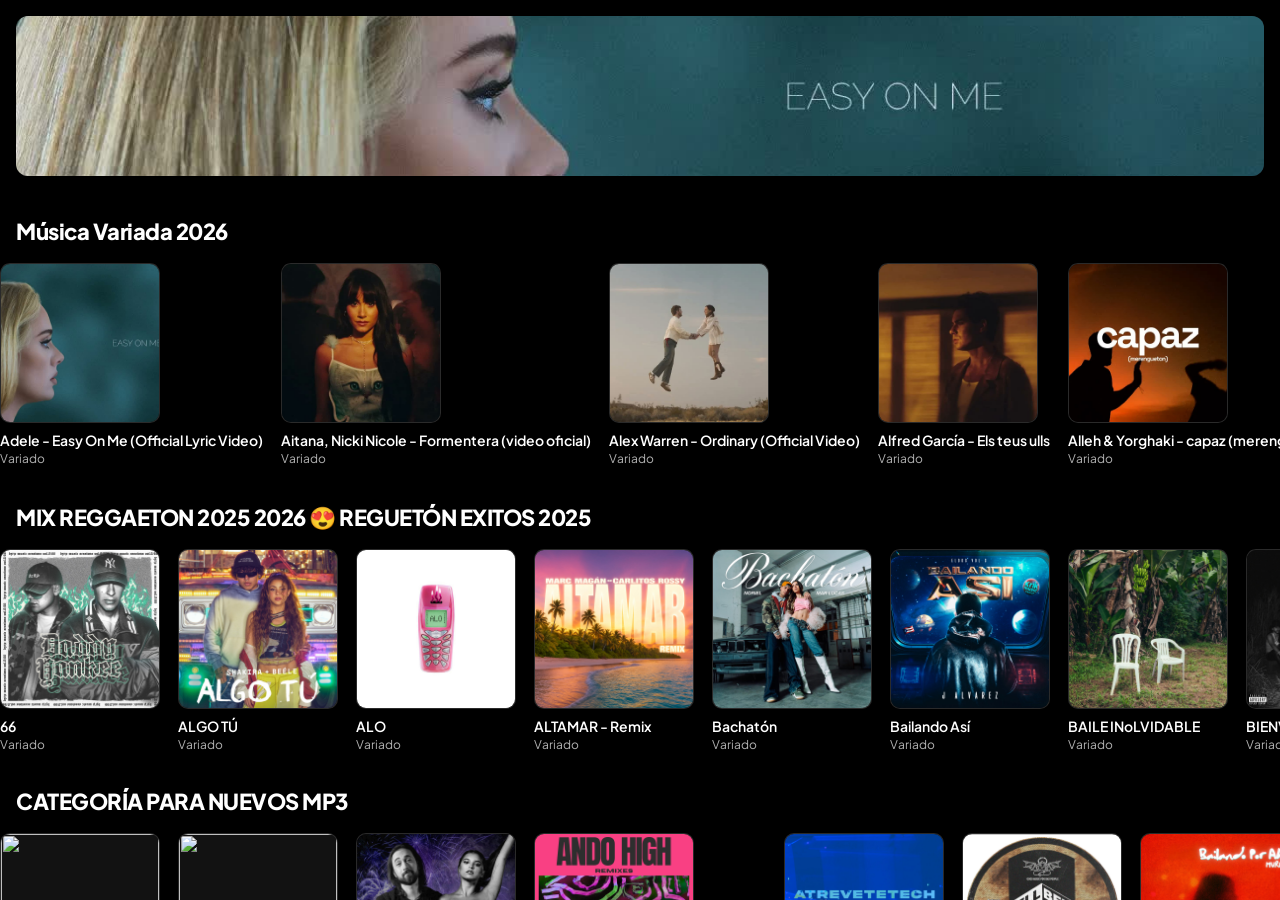
==== commit 35276ff4: "Update index.html" ====
--- a/index.html
+++ b/index.html
@@ -14,6 +14,12 @@
             --text: #ffffff;
             --text-dim: #b3b3b3;
             --border: rgba(255, 255, 255, 0.1);
+            
+            /* --- TAMAÑO FIJO Y FORZOSO PARA TODAS LAS IMÁGENES --- */
+            /* En móvil */
+            --img-size-mobile: 130px; 
+            /* En PC */
+            --img-size-pc: 160px;
         }
 
         * { margin: 0; padding: 0; box-sizing: border-box; font-family: 'Plus Jakarta Sans', sans-serif; -webkit-tap-highlight-color: transparent; }
@@ -25,34 +31,83 @@
 
         .hero-container { padding: 16px; }
         .hero { 
-            width: 100%; height: 180px; border-radius: 12px; overflow: hidden; position: relative; 
+            width: 100%; height: 160px; border-radius: 12px; overflow: hidden; position: relative; 
             background: #1a1a1a; box-shadow: 0 8px 25px rgba(0,0,0,0.5);
         }
         .slide { position: absolute; width: 100%; height: 100%; opacity: 0; transition: 1s; background-size: cover; background-position: center; }
         .slide.active { opacity: 1; }
 
         .section { margin-top: 25px; }
-        .section-title { font-size: 20px; font-weight: 800; margin: 0 16px 15px 16px; letter-spacing: -0.5px; }
+        .section-title { font-size: 18px; font-weight: 800; margin: 0 16px 12px 16px; letter-spacing: -0.5px; color: #fff; }
         
         /* Carrusel Horizontal Profesional */
         .row-container { 
-            display: flex; overflow-x: auto; gap: 16px; padding: 0 16px 10px 16px;
+            display: flex; overflow-x: auto; gap: 14px; padding: 0 16px 10px 16px;
             scroll-snap-type: x mandatory; scrollbar-width: none;
+            flex-wrap: nowrap; /* Evita que caigan los bloques */
+            align-items: flex-start; /* Alinea al top para evitar estiramientos */
         }
         .row-container::-webkit-scrollbar { display: none; }
 
-        .song-card { flex: 0 0 145px; scroll-snap-align: start; cursor: pointer; }
-        
-        /* CUADRO PERFECTO 1:1 */
+        /* TARJETA - Ancho Fijo Forzoso */
+        .song-card { 
+            flex: 0 0 var(--img-size-mobile); /* Ancho exacto igual a la imagen en móvil */
+            scroll-snap-align: start; 
+            cursor: pointer; 
+            display: flex;
+            flex-direction: column;
+        }
+        
+        /* CUADRO PERFECTO 1:1 - FORZADO CON MEDIDAS FIJAS */
         .img-wrapper {
-            width: 100%; aspect-ratio: 1/1; border-radius: 8px; overflow: hidden;
-            background: var(--surface); border: 1px solid var(--border); margin-bottom: 8px;
-        }
-        .song-card img { width: 100%; height: 100%; object-fit: cover; display: block; }
-        .song-card b { display: block; font-size: 13px; font-weight: 600; white-space: nowrap; overflow: hidden; text-overflow: ellipsis; }
-        .song-card span { font-size: 11px; color: var(--text-dim); }
-
-        /* --- REPRODUCTOR FULL SCREEN (TU DISEÑO) --- */
+            width: var(--img-size-mobile); 
+            height: var(--img-size-mobile); 
+            border-radius: 8px; 
+            overflow: hidden;
+            background: var(--surface); 
+            border: 1px solid var(--border); 
+            margin-bottom: 8px;
+            flex-shrink: 0; /* Imprescindible para que no se deforme */
+        }
+        
+        .song-card img { 
+            width: 100% !important; 
+            height: 100% !important; 
+            object-fit: cover !important; /* Corta y adapta la imagen sin estirarla */
+            display: block; 
+        }
+        
+        /* Texto de la tarjeta */
+        .song-card b { 
+            display: block; 
+            font-size: 12px; 
+            font-weight: 600; 
+            white-space: nowrap; 
+            overflow: hidden; 
+            text-overflow: ellipsis; 
+            color: #fff;
+            margin-bottom: 2px;
+        }
+        .song-card span { 
+            font-size: 10px; 
+            color: var(--text-dim); 
+            display: block;
+            white-space: nowrap;
+            overflow: hidden;
+            text-overflow: ellipsis;
+        }
+
+        /* --- RESPONSIVE PARA PC --- */
+        @media (min-width: 1024px) {
+            .section-title { font-size: 22px; margin-bottom: 18px; }
+            .row-container { gap: 18px; }
+            .song-card { flex: 0 0 var(--img-size-pc); }
+            .img-wrapper { width: var(--img-size-pc); height: var(--img-size-pc); border-radius: 10px; }
+            .song-card b { font-size: 14px; }
+            .song-card span { font-size: 12px; }
+        }
+
+        /* --- REPRODUCTOR FULL SCREEN (MANTENIDO) --- */
         #fullscreen-player {
             position: fixed;
             top: 100%; left: 0; width: 100%; height: 100dvh;
@@ -62,27 +117,21 @@
             display: flex; flex-direction: column; padding: 15px 25px 30px 25px; justify-content: space-between;
         }
         #fullscreen-player.active { top: 0; }
-
         .top-bar { display: flex; justify-content: space-between; align-items: center; height: 40px; }
         .top-bar span { font-size: 11px; font-weight: 700; text-transform: uppercase; letter-spacing: 1px; }
-
         .artwork-nav { flex-grow: 1; display: flex; align-items: center; justify-content: center; padding: 20px 0; }
         .artwork-nav img { width: 100%; aspect-ratio: 1/1; border-radius: 4px; box-shadow: 0 8px 24px rgba(0,0,0,0.5); object-fit: cover; }
-
         .track-info { display: flex; justify-content: space-between; align-items: center; margin-bottom: 20px; }
         .track-info h1 { font-size: 22px; font-weight: 800; }
         .track-info p { color: var(--text-dim); font-size: 15px; margin-top: 4px; }
-
         .progress-section { margin-bottom: 20px; }
         .progress-section input[type="range"] { width: 100%; accent-color: #fff; height: 4px; }
         .time-stamps { display: flex; justify-content: space-between; font-size: 11px; color: var(--text-dim); margin-top: 10px; }
-
         .main-controls { display: flex; justify-content: space-between; align-items: center; margin-bottom: 30px; }
         .play-pause-circle { 
             width: 65px; height: 65px; background: #fff; border-radius: 50%; 
             display: flex; justify-content: center; align-items: center; 
         }
-
         .bottom-device-bar { display: flex; align-items: center; justify-content: space-between; padding-top: 10px; }
         .volume-wrapper { display: flex; align-items: center; gap: 10px; flex-grow: 1; margin-right: 15px; }
         .volume-wrapper input { accent-color: var(--spotify-green) !important; height: 3px; width: 100%; }
@@ -236,14 +285,17 @@
 
     function initHero() {
         const hero = document.getElementById('hero-slider');
-        // Usamos las primeras imágenes del JSON para el slider
+        if(tracks.length === 0) return;
         hero.innerHTML = tracks.slice(0,3).map((t, i) => `
             <div class="slide ${i===0?'active':''}" style="background-image: url('${t.img}')"></div>
         `).join('');
         
+        if(tracks.length < 2) return;
         setInterval(() => {
             const slides = document.querySelectorAll('.slide');
+            if(slides.length < 2) return;
             let active = document.querySelector('.slide.active');
+            if(!active) return;
             active.classList.remove('active');
             (active.nextElementSibling || slides[0]).classList.add('active');
         }, 5000);
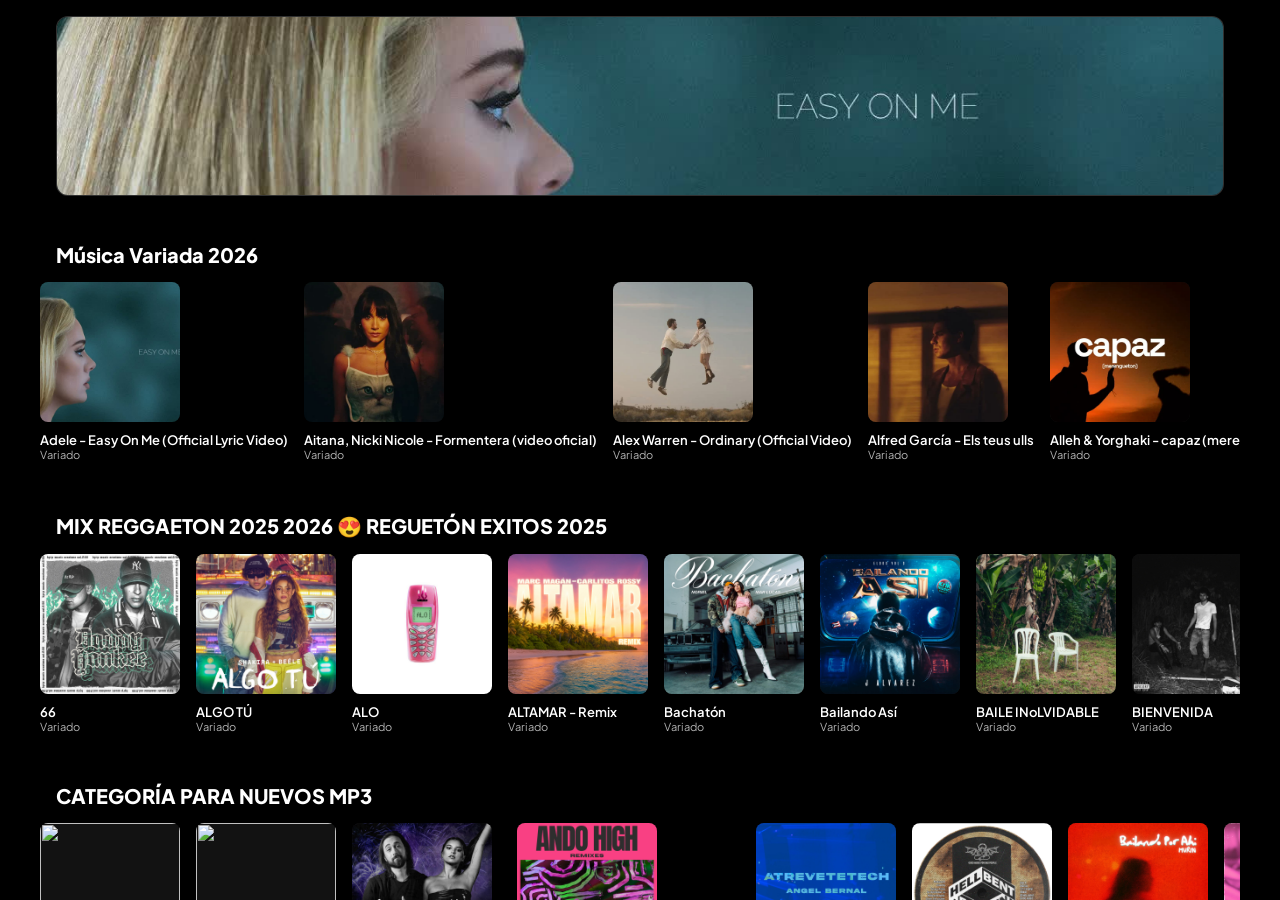
==== commit 103f0685: "Update index.html" ====
--- a/index.html
+++ b/index.html
@@ -3,7 +3,7 @@
 <head>
     <meta charset="UTF-8">
     <meta name="viewport" content="width=device-width, initial-scale=1, maximum-scale=1, user-scalable=no">
-    <title>Party Music Pro</title>
+    <title>Music Pro Ultra</title>
     <link href="https://fonts.googleapis.com/css2?family=Plus+Jakarta+Sans:wght@400;600;800&display=swap" rel="stylesheet">
     
     <style>
@@ -14,188 +14,198 @@
             --text: #ffffff;
             --text-dim: #b3b3b3;
             --border: rgba(255, 255, 255, 0.1);
-            
-            /* --- TAMAÑO FIJO Y FORZOSO PARA TODAS LAS IMÁGENES --- */
-            /* En móvil */
-            --img-size-mobile: 130px; 
-            /* En PC */
-            --img-size-pc: 160px;
+            --card-w: 140px; /* Tamaño fijo de la tarjeta */
         }
 
         * { margin: 0; padding: 0; box-sizing: border-box; font-family: 'Plus Jakarta Sans', sans-serif; -webkit-tap-highlight-color: transparent; }
         body { background: var(--bg); color: var(--text); height: 100dvh; overflow: hidden; display: flex; flex-direction: column; }
 
-        /* --- ESTILOS DE LA WEB (HOME) --- */
-        .main-scroll { flex: 1; overflow-y: auto; padding-bottom: 100px; scrollbar-width: none; }
+        /* --- HOME / WEB PRINCIPAL --- */
+        .main-scroll { flex: 1; overflow-y: auto; padding-bottom: 120px; scrollbar-width: none; }
         .main-scroll::-webkit-scrollbar { display: none; }
 
-        .hero-container { padding: 16px; }
+        .hero-container { padding: 16px; max-width: 1200px; margin: 0 auto; width: 100%; }
         .hero { 
-            width: 100%; height: 160px; border-radius: 12px; overflow: hidden; position: relative; 
-            background: #1a1a1a; box-shadow: 0 8px 25px rgba(0,0,0,0.5);
+            width: 100%; height: 180px; border-radius: 12px; overflow: hidden; position: relative; 
+            background: #1a1a1a; border: 1px solid var(--border);
         }
         .slide { position: absolute; width: 100%; height: 100%; opacity: 0; transition: 1s; background-size: cover; background-position: center; }
         .slide.active { opacity: 1; }
 
-        .section { margin-top: 25px; }
-        .section-title { font-size: 18px; font-weight: 800; margin: 0 16px 12px 16px; letter-spacing: -0.5px; color: #fff; }
+        .section { margin-top: 30px; max-width: 1200px; margin-left: auto; margin-right: auto; }
+        .section-title { font-size: 20px; font-weight: 800; margin: 0 16px 15px 16px; color: #fff; }
         
-        /* Carrusel Horizontal Profesional */
+        /* Carrusel Corregido para PC (Mouse wheel) y Móvil (Touch) */
         .row-container { 
-            display: flex; overflow-x: auto; gap: 14px; padding: 0 16px 10px 16px;
-            scroll-snap-type: x mandatory; scrollbar-width: none;
-            flex-wrap: nowrap; /* Evita que caigan los bloques */
-            align-items: flex-start; /* Alinea al top para evitar estiramientos */
-        }
-        .row-container::-webkit-scrollbar { display: none; }
-
-        /* TARJETA - Ancho Fijo Forzoso */
+            display: flex; 
+            overflow-x: auto; 
+            gap: 16px; 
+            padding: 0 16px 20px 16px;
+            scroll-snap-type: x mandatory;
+            flex-wrap: nowrap;
+            -webkit-overflow-scrolling: touch;
+        }
+        /* Barra de scroll sutil para PC para que sepa que puede deslizar */
+        .row-container::-webkit-scrollbar { height: 4px; }
+        .row-container::-webkit-scrollbar-thumb { background: var(--border); border-radius: 10px; }
+
+        /* TARJETA CON TAMAÑO ESTRICTO */
         .song-card { 
-            flex: 0 0 var(--img-size-mobile); /* Ancho exacto igual a la imagen en móvil */
+            flex: 0 0 var(--card-w); 
             scroll-snap-align: start; 
-            cursor: pointer; 
-            display: flex;
-            flex-direction: column;
-        }
-        
-        /* CUADRO PERFECTO 1:1 - FORZADO CON MEDIDAS FIJAS */
+            cursor: pointer;
+            transition: transform 0.2s;
+        }
+        .song-card:hover { transform: translateY(-5px); }
+
+        /* CUADRO 1:1 FORZADO POR CSS */
         .img-wrapper {
-            width: var(--img-size-mobile); 
-            height: var(--img-size-mobile); 
-            border-radius: 8px; 
+            width: var(--card-w);
+            height: var(--card-w);
+            border-radius: 8px;
             overflow: hidden;
-            background: var(--surface); 
-            border: 1px solid var(--border); 
-            margin-bottom: 8px;
-            flex-shrink: 0; /* Imprescindible para que no se deforme */
-        }
-        
-        .song-card img { 
-            width: 100% !important; 
-            height: 100% !important; 
-            object-fit: cover !important; /* Corta y adapta la imagen sin estirarla */
-            display: block; 
-        }
-        
-        /* Texto de la tarjeta */
+            background: var(--surface);
+            margin-bottom: 10px;
+            flex-shrink: 0;
+        }
+        .song-card img { width: 100%; height: 100%; object-fit: cover !important; display: block; }
+
+        /* Títulos: PROHIBIDO CRECER HACIA ABAJO */
         .song-card b { 
             display: block; 
-            font-size: 12px; 
+            font-size: 13px; 
             font-weight: 600; 
-            white-space: nowrap; 
+            color: #fff;
+            white-space: nowrap; /* Una sola línea */
             overflow: hidden; 
-            text-overflow: ellipsis; 
-            color: #fff;
-            margin-bottom: 2px;
+            text-overflow: ellipsis; /* Pone "..." si es largo */
         }
         .song-card span { 
-            font-size: 10px; 
-            color: var(--text-dim); 
             display: block;
+            font-size: 11px; 
+            color: var(--text-dim);
             white-space: nowrap;
             overflow: hidden;
             text-overflow: ellipsis;
         }
 
-        /* --- RESPONSIVE PARA PC --- */
-        @media (min-width: 1024px) {
-            .section-title { font-size: 22px; margin-bottom: 18px; }
-            .row-container { gap: 18px; }
-            .song-card { flex: 0 0 var(--img-size-pc); }
-            .img-wrapper { width: var(--img-size-pc); height: var(--img-size-pc); border-radius: 10px; }
-            .song-card b { font-size: 14px; }
-            .song-card span { font-size: 12px; }
-        }
-
-        /* --- REPRODUCTOR FULL SCREEN (MANTENIDO) --- */
+        /* --- REPRODUCTOR FULL SCREEN (REDISEÑADO PARA PC Y MÓVIL) --- */
         #fullscreen-player {
             position: fixed;
             top: 100%; left: 0; width: 100%; height: 100dvh;
-            background: linear-gradient(to bottom, #5038a0 0%, #121212 100%);
+            background: linear-gradient(to bottom, #403080 0%, #000 100%);
             z-index: 2000;
-            transition: top 0.4s cubic-bezier(0.3, 0, 0.2, 1);
-            display: flex; flex-direction: column; padding: 15px 25px 30px 25px; justify-content: space-between;
+            transition: top 0.5s cubic-bezier(0.3, 0, 0.2, 1);
+            display: flex; 
+            flex-direction: column; 
+            align-items: center;
+            padding: 20px;
         }
         #fullscreen-player.active { top: 0; }
-        .top-bar { display: flex; justify-content: space-between; align-items: center; height: 40px; }
+
+        /* Contenedor interno del reproductor para que no se vea cortado en PC */
+        .player-center-content {
+            width: 100%;
+            max-width: 400px; /* Ancho ideal tipo móvil incluso en PC */
+            height: 100%;
+            display: flex;
+            flex-direction: column;
+            justify-content: space-between;
+        }
+
+        .top-bar { display: flex; justify-content: space-between; align-items: center; width: 100%; }
         .top-bar span { font-size: 11px; font-weight: 700; text-transform: uppercase; letter-spacing: 1px; }
-        .artwork-nav { flex-grow: 1; display: flex; align-items: center; justify-content: center; padding: 20px 0; }
-        .artwork-nav img { width: 100%; aspect-ratio: 1/1; border-radius: 4px; box-shadow: 0 8px 24px rgba(0,0,0,0.5); object-fit: cover; }
+
+        .artwork-nav { flex: 1; display: flex; align-items: center; justify-content: center; padding: 30px 0; }
+        .artwork-nav img { 
+            width: 100%; 
+            max-width: 350px;
+            aspect-ratio: 1/1; 
+            border-radius: 8px; 
+            box-shadow: 0 15px 50px rgba(0,0,0,0.7); 
+            object-fit: cover; 
+        }
+
         .track-info { display: flex; justify-content: space-between; align-items: center; margin-bottom: 20px; }
-        .track-info h1 { font-size: 22px; font-weight: 800; }
-        .track-info p { color: var(--text-dim); font-size: 15px; margin-top: 4px; }
-        .progress-section { margin-bottom: 20px; }
-        .progress-section input[type="range"] { width: 100%; accent-color: #fff; height: 4px; }
-        .time-stamps { display: flex; justify-content: space-between; font-size: 11px; color: var(--text-dim); margin-top: 10px; }
+        .track-info h1 { font-size: 24px; font-weight: 800; white-space: nowrap; overflow: hidden; text-overflow: ellipsis; max-width: 280px; }
+        .track-info p { color: var(--text-dim); font-size: 16px; }
+
+        .progress-section { margin-bottom: 25px; }
+        .progress-section input[type="range"] { width: 100%; accent-color: #fff; height: 4px; cursor: pointer; }
+        .time-stamps { display: flex; justify-content: space-between; font-size: 12px; color: var(--text-dim); margin-top: 10px; }
+
         .main-controls { display: flex; justify-content: space-between; align-items: center; margin-bottom: 30px; }
         .play-pause-circle { 
-            width: 65px; height: 65px; background: #fff; border-radius: 50%; 
-            display: flex; justify-content: center; align-items: center; 
-        }
-        .bottom-device-bar { display: flex; align-items: center; justify-content: space-between; padding-top: 10px; }
-        .volume-wrapper { display: flex; align-items: center; gap: 10px; flex-grow: 1; margin-right: 15px; }
-        .volume-wrapper input { accent-color: var(--spotify-green) !important; height: 3px; width: 100%; }
-        .device-icon { color: var(--spotify-green); font-size: 14px; display: flex; align-items: center; gap: 5px; font-weight: bold;}
+            width: 70px; height: 70px; background: #fff; border-radius: 50%; 
+            display: flex; justify-content: center; align-items: center; cursor: pointer;
+        }
+
+        .bottom-device-bar { display: flex; align-items: center; justify-content: space-between; padding-bottom: 20px; }
+        .volume-wrapper { display: flex; align-items: center; gap: 10px; flex: 1; margin: 0 15px; }
+        .volume-wrapper input { accent-color: var(--spotify-green); height: 4px; width: 100%; cursor: pointer; }
+        
+        @media (min-width: 1024px) {
+            --card-w: 180px; /* Tarjetas un poco más grandes en PC */
+            .hero { height: 250px; }
+            .player-center-content { max-width: 450px; } /* Reproductor un poco más ancho en PC */
+        }
     </style>
 </head>
 <body>
 
     <main class="main-scroll">
         <div class="hero-container">
-            <div class="hero" id="hero-slider">
-                </div>
+            <div class="hero" id="hero-slider"></div>
         </div>
         <div id="app-body"></div>
     </main>
 
     <div id="fullscreen-player">
-        <div class="top-bar">
-            <svg onclick="closePlayer()" width="24" height="24" viewBox="0 0 24 24" fill="white" style="cursor:pointer"><path d="M12 16l-6-6h12z"/></svg>
-            <span>Reproduciendo de tu biblioteca</span>
-            <svg width="24" height="24" viewBox="0 0 24 24" fill="white"><circle cx="12" cy="5" r="2"/><circle cx="12" cy="12" r="2"/><circle cx="12" cy="19" r="2"/></svg>
-        </div>
-
-        <div class="artwork-nav">
-            <img id="p-art" src="" alt="Cover">
-        </div>
-
-        <div class="track-info">
-            <div>
-                <h1 id="p-title">Cargando...</h1>
-                <p id="p-artist">Artista</p>
-            </div>
-            <svg width="24" height="24" viewBox="0 0 24 24" fill="#1DB954"><path d="M12 21.35l-1.45-1.32C5.4 15.36 2 12.28 2 8.5 2 5.42 4.42 3 7.5 3c1.74 0 3.41.81 4.5 2.09C13.09 3.81 14.76 3 16.5 3 19.58 3 22 5.42 22 8.5c0 3.78-3.4 6.86-8.55 11.54L12 21.35z"/></svg>
-        </div>
-
-        <div class="progress-section">
-            <input type="range" id="seekSlider" value="0" min="0" step="0.1">
-            <div class="time-stamps">
-                <span id="curTime">0:00</span>
-                <span id="durTime">0:00</span>
-            </div>
-        </div>
-
-        <div class="main-controls">
-            <svg width="24" height="24" viewBox="0 0 24 24" fill="#b3b3b3"><path d="M7 7h10v3l4-4-4-4v3H5v6h2V7zm10 10H7v-3l-4 4 4 4v-3h12v-6h-2v4z"/></svg>
-            <svg onclick="prev()" width="32" height="32" viewBox="0 0 24 24" fill="white"><path d="M6 6h2v12H6zm3.5 6l8.5 6V6z"/></svg>
-            
-            <div class="play-pause-circle" id="playBtn">
-                <svg id="playIcon" width="28" height="28" viewBox="0 0 24 24" fill="black"><path d="M8 5v14l11-7z"/></svg>
-            </div>
-
-            <svg onclick="next()" width="32" height="32" viewBox="0 0 24 24" fill="white"><path d="M6 18l8.5-6L6 6v12zM16 6v12h2V6h-2z"/></svg>
-            <svg width="24" height="24" viewBox="0 0 24 24" fill="#b3b3b3"><path d="M12 5V1L7 6l5 5V7c3.31 0 6 2.69 6 6s-2.69 6-6 6-6-2.69-6-6H4c0 4.42 3.58 8 8 8s8-3.58 8-8-3.58-8-8-8z"/></svg>
-        </div>
-
-        <div class="bottom-device-bar">
-            <div class="device-icon">
-                <svg width="18" height="18" viewBox="0 0 24 24" fill="currentColor"><path d="M20 18H4v-7h16v7zm1-9H3c-1.1 0-2 .9-2 2v8c0 1.1.9 2 2 2h18c1.1 0 2-.9 2-2v-8c0-1.1-.9-2-2-2zM12 3L1 9h22L12 3z"/></svg>
-                <span>Dispositivo conectado</span>
-            </div>
-            
-            <div class="volume-wrapper">
-                <svg width="16" height="16" viewBox="0 0 24 24" fill="#b3b3b3"><path d="M3 9v6h4l5 5V4L7 9H3zm13.5 3c0-1.77-1.02-3.29-2.5-4.03v8.05c1.48-.73 2.5-2.25 2.5-4.02z"/></svg>
-                <input type="range" id="volumeSlider" value="80" min="0" max="100">
+        <div class="player-center-content">
+            <div class="top-bar">
+                <svg onclick="closePlayer()" width="28" height="28" viewBox="0 0 24 24" fill="white" style="cursor:pointer"><path d="M12 16l-6-6h12z"/></svg>
+                <span>Reproduciendo ahora</span>
+                <svg width="24" height="24" viewBox="0 0 24 24" fill="white"><circle cx="12" cy="5" r="2"/><circle cx="12" cy="12" r="2"/><circle cx="12" cy="19" r="2"/></svg>
+            </div>
+
+            <div class="artwork-nav">
+                <img id="p-art" src="" alt="Cover">
+            </div>
+
+            <div class="track-info">
+                <div>
+                    <h1 id="p-title">Título de la Canción Muy Largo</h1>
+                    <p id="p-artist">Nombre del Artista</p>
+                </div>
+                <svg width="28" height="28" viewBox="0 0 24 24" fill="#1DB954"><path d="M12 21.35l-1.45-1.32C5.4 15.36 2 12.28 2 8.5 2 5.42 4.42 3 7.5 3c1.74 0 3.41.81 4.5 2.09C13.09 3.81 14.76 3 16.5 3 19.58 3 22 5.42 22 8.5c0 3.78-3.4 6.86-8.55 11.54L12 21.35z"/></svg>
+            </div>
+
+            <div class="progress-section">
+                <input type="range" id="seekSlider" value="0" min="0" step="0.1">
+                <div class="time-stamps">
+                    <span id="curTime">0:00</span>
+                    <span id="durTime">0:00</span>
+                </div>
+            </div>
+
+            <div class="main-controls">
+                <svg width="24" height="24" viewBox="0 0 24 24" fill="#b3b3b3"><path d="M7 7h10v3l4-4-4-4v3H5v6h2V7zm10 10H7v-3l-4 4 4 4v-3h12v-6h-2v4z"/></svg>
+                <svg onclick="prev()" width="35" height="35" viewBox="0 0 24 24" fill="white" style="cursor:pointer"><path d="M6 6h2v12H6zm3.5 6l8.5 6V6z"/></svg>
+                
+                <div class="play-pause-circle" id="playBtn">
+                    <svg id="playIcon" width="32" height="32" viewBox="0 0 24 24" fill="black"><path d="M8 5v14l11-7z"/></svg>
+                </div>
+
+                <svg onclick="next()" width="35" height="35" viewBox="0 0 24 24" fill="white" style="cursor:pointer"><path d="M6 18l8.5-6L6 6v12zM16 6v12h2V6h-2z"/></svg>
+                <svg width="24" height="24" viewBox="0 0 24 24" fill="#b3b3b3"><path d="M12 5V1L7 6l5 5V7c3.31 0 6 2.69 6 6s-2.69 6-6 6-6-2.69-6-6H4c0 4.42 3.58 8 8 8s8-3.58 8-8-3.58-8-8-8z"/></svg>
+            </div>
+
+            <div class="bottom-device-bar">
+                <svg width="20" height="20" viewBox="0 0 24 24" fill="#1DB954"><path d="M12 3L1 9h22L12 3zM3 11v8c0 1.1.9 2 2 2h14c1.1 0 2-.9 2-2v-8H3z"/></svg>
+                <div class="volume-wrapper">
+                    <input type="range" id="volumeSlider" value="80" min="0" max="100">
+                </div>
+                <svg width="20" height="20" viewBox="0 0 24 24" fill="#b3b3b3"><path d="M15 15H3v2h12v-2zm0-8H3v2h12V7zM3 13h18v-2H3v2zm0 8h18v-2H3v2zM3 3v2h18V3H3z"/></svg>
             </div>
         </div>
     </div>
@@ -285,19 +295,17 @@
 
     function initHero() {
         const hero = document.getElementById('hero-slider');
-        if(tracks.length === 0) return;
+        if(!tracks.length) return;
         hero.innerHTML = tracks.slice(0,3).map((t, i) => `
             <div class="slide ${i===0?'active':''}" style="background-image: url('${t.img}')"></div>
         `).join('');
-        
-        if(tracks.length < 2) return;
         setInterval(() => {
             const slides = document.querySelectorAll('.slide');
-            if(slides.length < 2) return;
             let active = document.querySelector('.slide.active');
-            if(!active) return;
-            active.classList.remove('active');
-            (active.nextElementSibling || slides[0]).classList.add('active');
+            if(active) {
+                active.classList.remove('active');
+                (active.nextElementSibling || slides[0]).classList.add('active');
+            }
         }, 5000);
     }
 
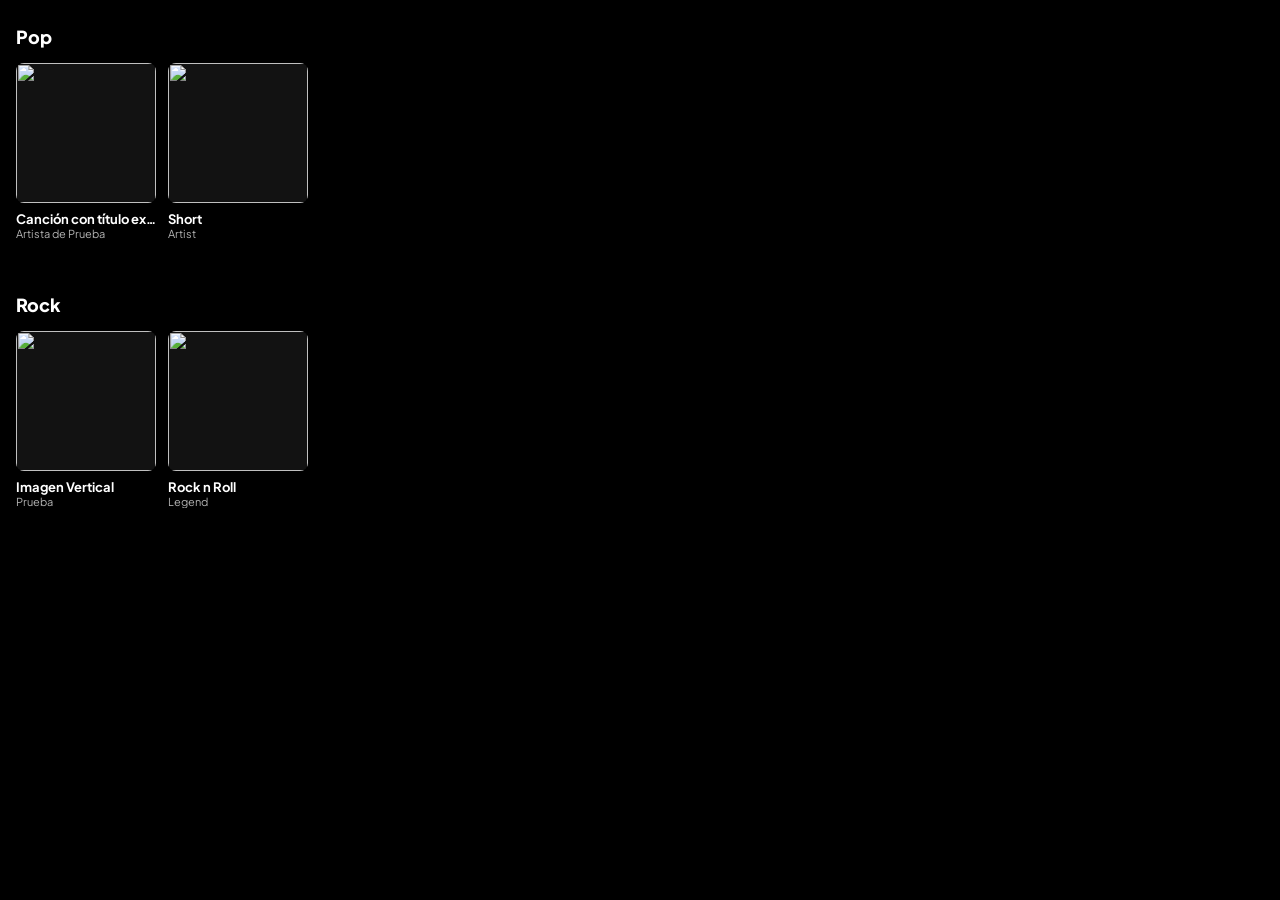
==== commit 82fe98ba: "Update index.html" ====
--- a/index.html
+++ b/index.html
@@ -3,82 +3,75 @@
 <head>
     <meta charset="UTF-8">
     <meta name="viewport" content="width=device-width, initial-scale=1, maximum-scale=1, user-scalable=no">
-    <title>Music Pro Ultra</title>
+    <title>Music Fixed Interface</title>
     <link href="https://fonts.googleapis.com/css2?family=Plus+Jakarta+Sans:wght@400;600;800&display=swap" rel="stylesheet">
     
     <style>
         :root {
-            --spotify-green: #1DB954;
-            --bg: #000000;
+            --bg: #000;
             --surface: #121212;
-            --text: #ffffff;
             --text-dim: #b3b3b3;
-            --border: rgba(255, 255, 255, 0.1);
-            --card-w: 140px; /* Tamaño fijo de la tarjeta */
+            /* MEDIDAS FIJAS PARA QUE NADA SE MUEVA */
+            --card-size: 140px; 
         }
 
-        * { margin: 0; padding: 0; box-sizing: border-box; font-family: 'Plus Jakarta Sans', sans-serif; -webkit-tap-highlight-color: transparent; }
-        body { background: var(--bg); color: var(--text); height: 100dvh; overflow: hidden; display: flex; flex-direction: column; }
+        * { margin: 0; padding: 0; box-sizing: border-box; font-family: 'Plus Jakarta Sans', sans-serif; }
+        body { background: var(--bg); color: #fff; height: 100dvh; overflow: hidden; }
 
-        /* --- HOME / WEB PRINCIPAL --- */
-        .main-scroll { flex: 1; overflow-y: auto; padding-bottom: 120px; scrollbar-width: none; }
-        .main-scroll::-webkit-scrollbar { display: none; }
+        .main-scroll { height: 100%; overflow-y: auto; padding-bottom: 120px; }
 
-        .hero-container { padding: 16px; max-width: 1200px; margin: 0 auto; width: 100%; }
-        .hero { 
-            width: 100%; height: 180px; border-radius: 12px; overflow: hidden; position: relative; 
-            background: #1a1a1a; border: 1px solid var(--border);
-        }
-        .slide { position: absolute; width: 100%; height: 100%; opacity: 0; transition: 1s; background-size: cover; background-position: center; }
-        .slide.active { opacity: 1; }
-
-        .section { margin-top: 30px; max-width: 1200px; margin-left: auto; margin-right: auto; }
-        .section-title { font-size: 20px; font-weight: 800; margin: 0 16px 15px 16px; color: #fff; }
+        /* SECCIONES */
+        .section { margin-top: 25px; }
+        .section-title { font-size: 18px; font-weight: 800; margin-left: 16px; margin-bottom: 15px; }
         
-        /* Carrusel Corregido para PC (Mouse wheel) y Móvil (Touch) */
+        /* CARRUSEL - FORZADO PARA PC Y MÓVIL */
         .row-container { 
             display: flex; 
             overflow-x: auto; 
-            gap: 16px; 
-            padding: 0 16px 20px 16px;
-            scroll-snap-type: x mandatory;
-            flex-wrap: nowrap;
-            -webkit-overflow-scrolling: touch;
+            gap: 12px; 
+            padding: 0 16px 15px 16px;
+            scroll-behavior: smooth;
+            -webkit-overflow-scrolling: touch; /* Móvil */
+            scrollbar-width: none; /* Firefox */
         }
-        /* Barra de scroll sutil para PC para que sepa que puede deslizar */
-        .row-container::-webkit-scrollbar { height: 4px; }
-        .row-container::-webkit-scrollbar-thumb { background: var(--border); border-radius: 10px; }
+        .row-container::-webkit-scrollbar { display: none; } /* Chrome/PC */
 
-        /* TARJETA CON TAMAÑO ESTRICTO */
+        /* TARJETA CON ALTURA Y ANCHO TOTALMENTE FIJOS */
         .song-card { 
-            flex: 0 0 var(--card-w); 
-            scroll-snap-align: start; 
+            flex: 0 0 var(--card-size); 
+            width: var(--card-size);
+            height: 190px; /* Altura total fija: imagen + texto */
+            display: flex;
+            flex-direction: column;
             cursor: pointer;
-            transition: transform 0.2s;
+            overflow: hidden; /* Evita que cualquier cosa salga del cuadro */
         }
-        .song-card:hover { transform: translateY(-5px); }
 
-        /* CUADRO 1:1 FORZADO POR CSS */
+        /* CUADRO DE IMAGEN: NADA LO PUEDE AGRANDAR */
         .img-wrapper {
-            width: var(--card-w);
-            height: var(--card-w);
+            width: var(--card-size);
+            height: var(--card-size);
+            min-height: var(--card-size); /* Bloqueo de altura */
             border-radius: 8px;
             overflow: hidden;
             background: var(--surface);
-            margin-bottom: 10px;
-            flex-shrink: 0;
+            margin-bottom: 8px;
         }
-        .song-card img { width: 100%; height: 100%; object-fit: cover !important; display: block; }
 
-        /* Títulos: PROHIBIDO CRECER HACIA ABAJO */
+        .img-wrapper img { 
+            width: 100%; 
+            height: 100%; 
+            object-fit: cover !important; 
+        }
+
+        /* TEXTO: PROHIBIDO OCUPAR MÁS DE UNA LÍNEA */
         .song-card b { 
             display: block; 
             font-size: 13px; 
-            font-weight: 600; 
-            color: #fff;
-            white-space: nowrap; /* Una sola línea */
+            white-space: nowrap; 
             overflow: hidden; 
-            text-overflow: ellipsis; /* Pone "..." si es largo */
+            text-overflow: ellipsis; /* Pone los ... automáticamente */
+            width: 100%;
         }
         .song-card span { 
             display: block;
@@ -87,227 +80,104 @@
             white-space: nowrap;
             overflow: hidden;
             text-overflow: ellipsis;
+            width: 100%;
         }
 
-        /* --- REPRODUCTOR FULL SCREEN (REDISEÑADO PARA PC Y MÓVIL) --- */
+        /* REPRODUCTOR (Mismo que el anterior pero con ancho fijo en PC) */
         #fullscreen-player {
             position: fixed;
             top: 100%; left: 0; width: 100%; height: 100dvh;
             background: linear-gradient(to bottom, #403080 0%, #000 100%);
             z-index: 2000;
-            transition: top 0.5s cubic-bezier(0.3, 0, 0.2, 1);
-            display: flex; 
-            flex-direction: column; 
-            align-items: center;
-            padding: 20px;
+            transition: top 0.4s ease;
+            display: flex; justify-content: center;
         }
         #fullscreen-player.active { top: 0; }
-
-        /* Contenedor interno del reproductor para que no se vea cortado en PC */
-        .player-center-content {
-            width: 100%;
-            max-width: 400px; /* Ancho ideal tipo móvil incluso en PC */
-            height: 100%;
-            display: flex;
-            flex-direction: column;
-            justify-content: space-between;
-        }
-
-        .top-bar { display: flex; justify-content: space-between; align-items: center; width: 100%; }
-        .top-bar span { font-size: 11px; font-weight: 700; text-transform: uppercase; letter-spacing: 1px; }
-
-        .artwork-nav { flex: 1; display: flex; align-items: center; justify-content: center; padding: 30px 0; }
-        .artwork-nav img { 
-            width: 100%; 
-            max-width: 350px;
-            aspect-ratio: 1/1; 
-            border-radius: 8px; 
-            box-shadow: 0 15px 50px rgba(0,0,0,0.7); 
-            object-fit: cover; 
-        }
-
-        .track-info { display: flex; justify-content: space-between; align-items: center; margin-bottom: 20px; }
-        .track-info h1 { font-size: 24px; font-weight: 800; white-space: nowrap; overflow: hidden; text-overflow: ellipsis; max-width: 280px; }
-        .track-info p { color: var(--text-dim); font-size: 16px; }
-
-        .progress-section { margin-bottom: 25px; }
-        .progress-section input[type="range"] { width: 100%; accent-color: #fff; height: 4px; cursor: pointer; }
-        .time-stamps { display: flex; justify-content: space-between; font-size: 12px; color: var(--text-dim); margin-top: 10px; }
-
-        .main-controls { display: flex; justify-content: space-between; align-items: center; margin-bottom: 30px; }
-        .play-pause-circle { 
-            width: 70px; height: 70px; background: #fff; border-radius: 50%; 
-            display: flex; justify-content: center; align-items: center; cursor: pointer;
-        }
-
-        .bottom-device-bar { display: flex; align-items: center; justify-content: space-between; padding-bottom: 20px; }
-        .volume-wrapper { display: flex; align-items: center; gap: 10px; flex: 1; margin: 0 15px; }
-        .volume-wrapper input { accent-color: var(--spotify-green); height: 4px; width: 100%; cursor: pointer; }
+        .player-content { width: 100%; max-width: 400px; padding: 25px; display: flex; flex-direction: column; justify-content: space-between; }
         
         @media (min-width: 1024px) {
-            --card-w: 180px; /* Tarjetas un poco más grandes en PC */
-            .hero { height: 250px; }
-            .player-center-content { max-width: 450px; } /* Reproductor un poco más ancho en PC */
+            --card-size: 170px; /* Un poco más grande en PC pero igual de rígido */
+            .song-card { height: 230px; }
         }
     </style>
 </head>
 <body>
 
     <main class="main-scroll">
-        <div class="hero-container">
-            <div class="hero" id="hero-slider"></div>
-        </div>
         <div id="app-body"></div>
     </main>
 
     <div id="fullscreen-player">
-        <div class="player-center-content">
-            <div class="top-bar">
-                <svg onclick="closePlayer()" width="28" height="28" viewBox="0 0 24 24" fill="white" style="cursor:pointer"><path d="M12 16l-6-6h12z"/></svg>
-                <span>Reproduciendo ahora</span>
-                <svg width="24" height="24" viewBox="0 0 24 24" fill="white"><circle cx="12" cy="5" r="2"/><circle cx="12" cy="12" r="2"/><circle cx="12" cy="19" r="2"/></svg>
+        <div class="player-content">
+            <div onclick="closePlayer()" style="cursor:pointer">▼</div>
+            <img id="p-art" style="width:100%; aspect-ratio:1/1; border-radius:8px; object-fit:cover;">
+            <div>
+                <h1 id="p-title" style="font-size:22px; white-space:nowrap; overflow:hidden; text-overflow:ellipsis;"></h1>
+                <p id="p-artist" style="color:var(--text-dim)"></p>
             </div>
-
-            <div class="artwork-nav">
-                <img id="p-art" src="" alt="Cover">
-            </div>
-
-            <div class="track-info">
-                <div>
-                    <h1 id="p-title">Título de la Canción Muy Largo</h1>
-                    <p id="p-artist">Nombre del Artista</p>
-                </div>
-                <svg width="28" height="28" viewBox="0 0 24 24" fill="#1DB954"><path d="M12 21.35l-1.45-1.32C5.4 15.36 2 12.28 2 8.5 2 5.42 4.42 3 7.5 3c1.74 0 3.41.81 4.5 2.09C13.09 3.81 14.76 3 16.5 3 19.58 3 22 5.42 22 8.5c0 3.78-3.4 6.86-8.55 11.54L12 21.35z"/></svg>
-            </div>
-
-            <div class="progress-section">
-                <input type="range" id="seekSlider" value="0" min="0" step="0.1">
-                <div class="time-stamps">
-                    <span id="curTime">0:00</span>
-                    <span id="durTime">0:00</span>
-                </div>
-            </div>
-
-            <div class="main-controls">
-                <svg width="24" height="24" viewBox="0 0 24 24" fill="#b3b3b3"><path d="M7 7h10v3l4-4-4-4v3H5v6h2V7zm10 10H7v-3l-4 4 4 4v-3h12v-6h-2v4z"/></svg>
-                <svg onclick="prev()" width="35" height="35" viewBox="0 0 24 24" fill="white" style="cursor:pointer"><path d="M6 6h2v12H6zm3.5 6l8.5 6V6z"/></svg>
-                
-                <div class="play-pause-circle" id="playBtn">
-                    <svg id="playIcon" width="32" height="32" viewBox="0 0 24 24" fill="black"><path d="M8 5v14l11-7z"/></svg>
-                </div>
-
-                <svg onclick="next()" width="35" height="35" viewBox="0 0 24 24" fill="white" style="cursor:pointer"><path d="M6 18l8.5-6L6 6v12zM16 6v12h2V6h-2z"/></svg>
-                <svg width="24" height="24" viewBox="0 0 24 24" fill="#b3b3b3"><path d="M12 5V1L7 6l5 5V7c3.31 0 6 2.69 6 6s-2.69 6-6 6-6-2.69-6-6H4c0 4.42 3.58 8 8 8s8-3.58 8-8-3.58-8-8-8z"/></svg>
-            </div>
-
-            <div class="bottom-device-bar">
-                <svg width="20" height="20" viewBox="0 0 24 24" fill="#1DB954"><path d="M12 3L1 9h22L12 3zM3 11v8c0 1.1.9 2 2 2h14c1.1 0 2-.9 2-2v-8H3z"/></svg>
-                <div class="volume-wrapper">
-                    <input type="range" id="volumeSlider" value="80" min="0" max="100">
-                </div>
-                <svg width="20" height="20" viewBox="0 0 24 24" fill="#b3b3b3"><path d="M15 15H3v2h12v-2zm0-8H3v2h12V7zM3 13h18v-2H3v2zm0 8h18v-2H3v2zM3 3v2h18V3H3z"/></svg>
+            <input type="range" id="seekSlider" style="width:100%; accent-color:#fff;">
+            <div style="display:flex; justify-content:center; gap:30px; align-items:center;">
+                <button onclick="prev()" style="background:none; border:none; color:#fff; font-size:20px;">⏮</button>
+                <div id="playBtn" style="background:#fff; width:60px; height:60px; border-radius:50%; display:flex; align-items:center; justify-content:center; color:#000; font-size:24px; cursor:pointer;">▶</div>
+                <button onclick="next()" style="background:none; border:none; color:#fff; font-size:20px;">⏭</button>
             </div>
         </div>
     </div>
 
-    <audio id="audio" crossorigin="anonymous"></audio>
+    <audio id="audio"></audio>
 
 <script>
     const audio = document.getElementById('audio');
-    const playerView = document.getElementById('fullscreen-player');
-    const playIcon = document.getElementById('playIcon');
     let tracks = [], current = 0;
 
     async function load() {
-        try {
-            const res = await fetch('datos.json');
-            tracks = await res.json();
-            render();
-            initHero();
-        } catch(e) { console.error("Error cargando JSON"); }
+        // Simulando datos para la previsualización
+        tracks = [
+            {t:"Canción con título extremadamente largo que debería cortarse", a:"Artista de Prueba", img:"https://picsum.photos/400/400?1", type:"Pop"},
+            {t:"Short", a:"Artist", img:"https://picsum.photos/400/600?2", type:"Pop"},
+            {t:"Imagen Vertical", a:"Prueba", img:"https://picsum.photos/200/500?3", type:"Rock"},
+            {t:"Rock n Roll", a:"Legend", img:"https://picsum.photos/800/400?4", type:"Rock"}
+        ];
+        render();
     }
 
     function render() {
         const body = document.getElementById('app-body');
         const groups = tracks.reduce((acc, t) => { acc[t.type] = acc[t.type] || []; acc[t.type].push(t); return acc; }, {});
-        body.innerHTML = "";
         
         for (const type in groups) {
             const sec = document.createElement('div');
             sec.className = 'section';
-            sec.innerHTML = `
-                <h3 class="section-title">${type}</h3>
-                <div class="row-container">
-                    ${groups[type].map(t => `
-                        <div class="song-card" onclick="playSong(${tracks.indexOf(t)})">
-                            <div class="img-wrapper"><img src="${t.img}" loading="lazy"></div>
-                            <b>${t.t}</b>
-                            <span>${t.a}</span>
-                        </div>`).join('')}
-                </div>`;
+            sec.innerHTML = `<h3 class="section-title">${type}</h3><div class="row-container" id="row-${type}">
+                ${groups[type].map((t, i) => `
+                    <div class="song-card" onclick="playSong(${tracks.indexOf(t)})">
+                        <div class="img-wrapper"><img src="${t.img}"></div>
+                        <b>${t.t}</b>
+                        <span>${t.a}</span>
+                    </div>`).join('')}
+            </div>`;
             body.appendChild(sec);
+            enableMouseWheelScroll(document.getElementById(`row-${type}`));
         }
+    }
+
+    // SOLUCIÓN CARRUSEL PC: Habilitar scroll con rueda del ratón
+    function enableMouseWheelScroll(el) {
+        el.addEventListener('wheel', (evt) => {
+            evt.preventDefault();
+            el.scrollLeft += evt.deltaY;
+        });
     }
 
     function playSong(i) {
         current = i; 
-        const s = tracks[i];
-        document.getElementById('p-art').src = s.img;
-        document.getElementById('p-title').innerText = s.t;
-        document.getElementById('p-artist').innerText = s.a;
-        audio.src = s.file; audio.play();
-        playerView.classList.add('active');
-        playIcon.innerHTML = '<path d="M6 19h4V5H6v14zm8-14v14h4V5h-4z"/>';
+        document.getElementById('p-art').src = tracks[i].img;
+        document.getElementById('p-title').innerText = tracks[i].t;
+        document.getElementById('p-artist').innerText = tracks[i].a;
+        document.getElementById('fullscreen-player').classList.add('active');
     }
 
-    function closePlayer() { playerView.classList.remove('active'); }
-
-    document.getElementById('playBtn').onclick = () => {
-        if(audio.paused) {
-            audio.play();
-            playIcon.innerHTML = '<path d="M6 19h4V5H6v14zm8-14v14h4V5h-4z"/>';
-        } else {
-            audio.pause();
-            playIcon.innerHTML = '<path d="M8 5v14l11-7z"/>';
-        }
-    };
-
-    function next() { playSong((current + 1) % tracks.length); }
-    function prev() { playSong((current - 1 + tracks.length) % tracks.length); }
-
-    audio.ontimeupdate = () => {
-        const seek = document.getElementById('seekSlider');
-        if(!isNaN(audio.duration)) {
-            seek.max = audio.duration;
-            seek.value = audio.currentTime;
-            document.getElementById('curTime').innerText = fmt(audio.currentTime);
-            document.getElementById('durTime').innerText = fmt(audio.duration);
-        }
-    };
-    audio.onended = () => next();
-    document.getElementById('seekSlider').oninput = (e) => audio.currentTime = e.target.value;
-    document.getElementById('volumeSlider').oninput = (e) => audio.volume = e.target.value / 100;
-
-    function fmt(s) {
-        let m = Math.floor(s/60), sc = Math.floor(s%60);
-        return m + ":" + (sc < 10 ? '0'+sc : sc);
-    }
-
-    function initHero() {
-        const hero = document.getElementById('hero-slider');
-        if(!tracks.length) return;
-        hero.innerHTML = tracks.slice(0,3).map((t, i) => `
-            <div class="slide ${i===0?'active':''}" style="background-image: url('${t.img}')"></div>
-        `).join('');
-        setInterval(() => {
-            const slides = document.querySelectorAll('.slide');
-            let active = document.querySelector('.slide.active');
-            if(active) {
-                active.classList.remove('active');
-                (active.nextElementSibling || slides[0]).classList.add('active');
-            }
-        }, 5000);
-    }
+    function closePlayer() { document.getElementById('fullscreen-player').classList.remove('active'); }
 
     load();
 </script>
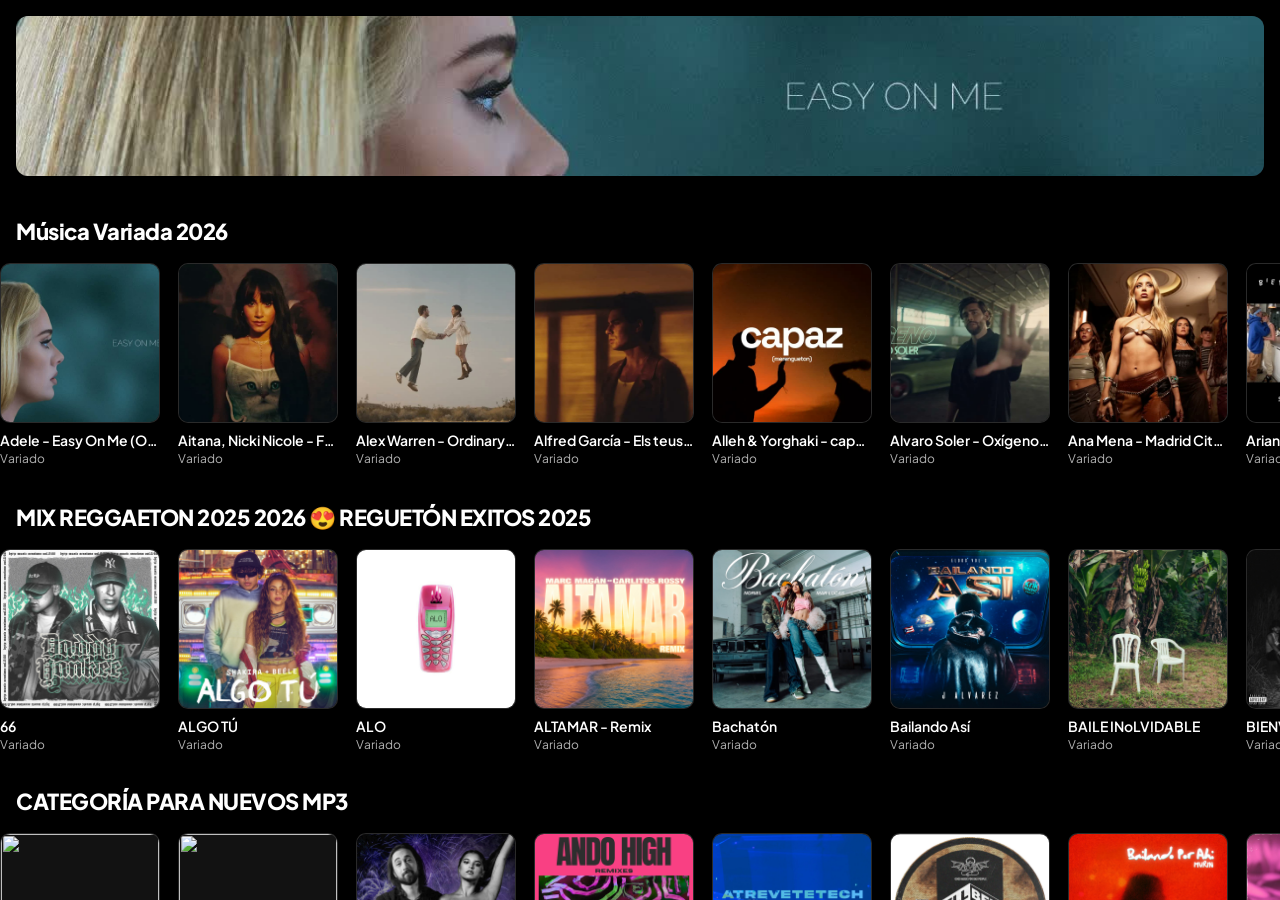
==== commit a6782606: "Update index.html" ====
--- a/index.html
+++ b/index.html
@@ -3,181 +3,323 @@
 <head>
     <meta charset="UTF-8">
     <meta name="viewport" content="width=device-width, initial-scale=1, maximum-scale=1, user-scalable=no">
-    <title>Music Fixed Interface</title>
+    <title>Party Music Pro</title>
     <link href="https://fonts.googleapis.com/css2?family=Plus+Jakarta+Sans:wght@400;600;800&display=swap" rel="stylesheet">
     
     <style>
         :root {
-            --bg: #000;
+            --spotify-green: #1DB954;
+            --bg: #000000;
             --surface: #121212;
+            --text: #ffffff;
             --text-dim: #b3b3b3;
-            /* MEDIDAS FIJAS PARA QUE NADA SE MUEVA */
-            --card-size: 140px; 
-        }
-
-        * { margin: 0; padding: 0; box-sizing: border-box; font-family: 'Plus Jakarta Sans', sans-serif; }
-        body { background: var(--bg); color: #fff; height: 100dvh; overflow: hidden; }
-
-        .main-scroll { height: 100%; overflow-y: auto; padding-bottom: 120px; }
-
-        /* SECCIONES */
+            --border: rgba(255, 255, 255, 0.1);
+            
+            --img-size-mobile: 130px; 
+            --img-size-pc: 160px;
+        }
+
+        * { margin: 0; padding: 0; box-sizing: border-box; font-family: 'Plus Jakarta Sans', sans-serif; -webkit-tap-highlight-color: transparent; }
+        body { background: var(--bg); color: var(--text); height: 100dvh; overflow: hidden; display: flex; flex-direction: column; }
+
+        .main-scroll { flex: 1; overflow-y: auto; padding-bottom: 100px; scrollbar-width: none; }
+        .main-scroll::-webkit-scrollbar { display: none; }
+
+        .hero-container { padding: 16px; }
+        .hero { 
+            width: 100%; height: 160px; border-radius: 12px; overflow: hidden; position: relative; 
+            background: #1a1a1a; box-shadow: 0 8px 25px rgba(0,0,0,0.5);
+        }
+        .slide { position: absolute; width: 100%; height: 100%; opacity: 0; transition: 1s; background-size: cover; background-position: center; }
+        .slide.active { opacity: 1; }
+
         .section { margin-top: 25px; }
-        .section-title { font-size: 18px; font-weight: 800; margin-left: 16px; margin-bottom: 15px; }
-        
-        /* CARRUSEL - FORZADO PARA PC Y MÓVIL */
+        .section-title { font-size: 18px; font-weight: 800; margin: 0 16px 12px 16px; letter-spacing: -0.5px; color: #fff; }
+        
         .row-container { 
-            display: flex; 
-            overflow-x: auto; 
-            gap: 12px; 
-            padding: 0 16px 15px 16px;
-            scroll-behavior: smooth;
-            -webkit-overflow-scrolling: touch; /* Móvil */
-            scrollbar-width: none; /* Firefox */
-        }
-        .row-container::-webkit-scrollbar { display: none; } /* Chrome/PC */
-
-        /* TARJETA CON ALTURA Y ANCHO TOTALMENTE FIJOS */
+            display: flex; overflow-x: auto; gap: 14px; padding: 0 16px 10px 16px;
+            scroll-snap-type: x mandatory; scrollbar-width: none;
+            flex-wrap: nowrap;
+            align-items: flex-start;
+            /* SOLUCIÓN PC: Permitir scroll horizontal con shift+rueda o trackpad */
+            -webkit-overflow-scrolling: touch;
+        }
+        .row-container::-webkit-scrollbar { display: none; }
+
         .song-card { 
-            flex: 0 0 var(--card-size); 
-            width: var(--card-size);
-            height: 190px; /* Altura total fija: imagen + texto */
+            flex: 0 0 var(--img-size-mobile);
+            scroll-snap-align: start; 
+            cursor: pointer; 
             display: flex;
             flex-direction: column;
-            cursor: pointer;
-            overflow: hidden; /* Evita que cualquier cosa salga del cuadro */
-        }
-
-        /* CUADRO DE IMAGEN: NADA LO PUEDE AGRANDAR */
+            /* BLOQUEO: Evita que el card crezca si el texto es largo */
+            overflow: hidden; 
+        }
+        
         .img-wrapper {
-            width: var(--card-size);
-            height: var(--card-size);
-            min-height: var(--card-size); /* Bloqueo de altura */
-            border-radius: 8px;
+            width: var(--img-size-mobile); 
+            height: var(--img-size-mobile); 
+            border-radius: 8px; 
             overflow: hidden;
-            background: var(--surface);
+            background: var(--surface); 
+            border: 1px solid var(--border); 
             margin-bottom: 8px;
-        }
-
-        .img-wrapper img { 
-            width: 100%; 
-            height: 100%; 
-            object-fit: cover !important; 
-        }
-
-        /* TEXTO: PROHIBIDO OCUPAR MÁS DE UNA LÍNEA */
+            flex-shrink: 0;
+        }
+        
+        .song-card img { 
+            width: 100% !important; 
+            height: 100% !important; 
+            object-fit: cover !important;
+            display: block; 
+        }
+        
         .song-card b { 
             display: block; 
-            font-size: 13px; 
+            font-size: 12px; 
+            font-weight: 600; 
             white-space: nowrap; 
             overflow: hidden; 
-            text-overflow: ellipsis; /* Pone los ... automáticamente */
-            width: 100%;
+            text-overflow: ellipsis; 
+            color: #fff;
+            margin-bottom: 2px;
+            /* BLOQUEO: El texto no puede empujar el cuadro */
+            max-width: 100%;
         }
         .song-card span { 
+            font-size: 10px; 
+            color: var(--text-dim); 
             display: block;
-            font-size: 11px; 
-            color: var(--text-dim);
             white-space: nowrap;
             overflow: hidden;
             text-overflow: ellipsis;
-            width: 100%;
-        }
-
-        /* REPRODUCTOR (Mismo que el anterior pero con ancho fijo en PC) */
+            max-width: 100%;
+        }
+
+        @media (min-width: 1024px) {
+            .section-title { font-size: 22px; margin-bottom: 18px; }
+            .row-container { gap: 18px; }
+            .song-card { flex: 0 0 var(--img-size-pc); }
+            .img-wrapper { width: var(--img-size-pc); height: var(--img-size-pc); border-radius: 10px; }
+            .song-card b { font-size: 14px; }
+            .song-card span { font-size: 12px; }
+        }
+
+        /* REPRODUCTOR - AJUSTADO PARA NO VERSE CORTADO EN PC */
         #fullscreen-player {
             position: fixed;
             top: 100%; left: 0; width: 100%; height: 100dvh;
-            background: linear-gradient(to bottom, #403080 0%, #000 100%);
+            background: linear-gradient(to bottom, #5038a0 0%, #121212 100%);
             z-index: 2000;
-            transition: top 0.4s ease;
-            display: flex; justify-content: center;
+            transition: top 0.4s cubic-bezier(0.3, 0, 0.2, 1);
+            display: flex; flex-direction: column; padding: 15px 25px 30px 25px; justify-content: space-between;
+            align-items: center; /* Centra el contenido en PC */
         }
         #fullscreen-player.active { top: 0; }
-        .player-content { width: 100%; max-width: 400px; padding: 25px; display: flex; flex-direction: column; justify-content: space-between; }
-        
-        @media (min-width: 1024px) {
-            --card-size: 170px; /* Un poco más grande en PC pero igual de rígido */
-            .song-card { height: 230px; }
-        }
+        
+        /* Contenedor para que el reproductor mantenga proporción en pantallas grandes */
+        .player-content {
+            width: 100%;
+            max-width: 500px;
+            height: 100%;
+            display: flex;
+            flex-direction: column;
+            justify-content: space-between;
+        }
+
+        .top-bar { display: flex; justify-content: space-between; align-items: center; height: 40px; width: 100%; }
+        .top-bar span { font-size: 11px; font-weight: 700; text-transform: uppercase; letter-spacing: 1px; }
+        .artwork-nav { flex-grow: 1; display: flex; align-items: center; justify-content: center; padding: 20px 0; }
+        .artwork-nav img { width: 100%; max-width: 350px; aspect-ratio: 1/1; border-radius: 4px; box-shadow: 0 8px 24px rgba(0,0,0,0.5); object-fit: cover; }
+        .track-info { display: flex; justify-content: space-between; align-items: center; margin-bottom: 20px; width: 100%; }
+        .track-info h1 { font-size: 22px; font-weight: 800; white-space: nowrap; overflow: hidden; text-overflow: ellipsis; max-width: 250px; }
+        .track-info p { color: var(--text-dim); font-size: 15px; margin-top: 4px; }
+        .progress-section { margin-bottom: 20px; width: 100%; }
+        .progress-section input[type="range"] { width: 100%; accent-color: #fff; height: 4px; }
+        .time-stamps { display: flex; justify-content: space-between; font-size: 11px; color: var(--text-dim); margin-top: 10px; }
+        .main-controls { display: flex; justify-content: space-between; align-items: center; margin-bottom: 30px; width: 100%; }
+        .play-pause-circle { 
+            width: 65px; height: 65px; background: #fff; border-radius: 50%; 
+            display: flex; justify-content: center; align-items: center; 
+        }
+        .bottom-device-bar { display: flex; align-items: center; justify-content: space-between; padding-top: 10px; width: 100%; }
+        .volume-wrapper { display: flex; align-items: center; gap: 10px; flex-grow: 1; margin-right: 15px; }
+        .volume-wrapper input { accent-color: var(--spotify-green) !important; height: 3px; width: 100%; }
+        .device-icon { color: var(--spotify-green); font-size: 14px; display: flex; align-items: center; gap: 5px; font-weight: bold;}
     </style>
 </head>
 <body>
 
     <main class="main-scroll">
+        <div class="hero-container">
+            <div class="hero" id="hero-slider"></div>
+        </div>
         <div id="app-body"></div>
     </main>
 
     <div id="fullscreen-player">
         <div class="player-content">
-            <div onclick="closePlayer()" style="cursor:pointer">▼</div>
-            <img id="p-art" style="width:100%; aspect-ratio:1/1; border-radius:8px; object-fit:cover;">
-            <div>
-                <h1 id="p-title" style="font-size:22px; white-space:nowrap; overflow:hidden; text-overflow:ellipsis;"></h1>
-                <p id="p-artist" style="color:var(--text-dim)"></p>
-            </div>
-            <input type="range" id="seekSlider" style="width:100%; accent-color:#fff;">
-            <div style="display:flex; justify-content:center; gap:30px; align-items:center;">
-                <button onclick="prev()" style="background:none; border:none; color:#fff; font-size:20px;">⏮</button>
-                <div id="playBtn" style="background:#fff; width:60px; height:60px; border-radius:50%; display:flex; align-items:center; justify-content:center; color:#000; font-size:24px; cursor:pointer;">▶</div>
-                <button onclick="next()" style="background:none; border:none; color:#fff; font-size:20px;">⏭</button>
+            <div class="top-bar">
+                <svg onclick="closePlayer()" width="24" height="24" viewBox="0 0 24 24" fill="white" style="cursor:pointer"><path d="M12 16l-6-6h12z"/></svg>
+                <span>Reproduciendo de tu biblioteca</span>
+                <svg width="24" height="24" viewBox="0 0 24 24" fill="white"><circle cx="12" cy="5" r="2"/><circle cx="12" cy="12" r="2"/><circle cx="12" cy="19" r="2"/></svg>
+            </div>
+
+            <div class="artwork-nav">
+                <img id="p-art" src="" alt="Cover">
+            </div>
+
+            <div class="track-info">
+                <div>
+                    <h1 id="p-title">Cargando...</h1>
+                    <p id="p-artist">Artista</p>
+                </div>
+                <svg width="24" height="24" viewBox="0 0 24 24" fill="#1DB954"><path d="M12 21.35l-1.45-1.32C5.4 15.36 2 12.28 2 8.5 2 5.42 4.42 3 7.5 3c1.74 0 3.41.81 4.5 2.09C13.09 3.81 14.76 3 16.5 3 19.58 3 22 5.42 22 8.5c0 3.78-3.4 6.86-8.55 11.54L12 21.35z"/></svg>
+            </div>
+
+            <div class="progress-section">
+                <input type="range" id="seekSlider" value="0" min="0" step="0.1">
+                <div class="time-stamps">
+                    <span id="curTime">0:00</span>
+                    <span id="durTime">0:00</span>
+                </div>
+            </div>
+
+            <div class="main-controls">
+                <svg width="24" height="24" viewBox="0 0 24 24" fill="#b3b3b3"><path d="M7 7h10v3l4-4-4-4v3H5v6h2V7zm10 10H7v-3l-4 4 4 4v-3h12v-6h-2v4z"/></svg>
+                <svg onclick="prev()" width="32" height="32" viewBox="0 0 24 24" fill="white"><path d="M6 6h2v12H6zm3.5 6l8.5 6V6z"/></svg>
+                
+                <div class="play-pause-circle" id="playBtn">
+                    <svg id="playIcon" width="28" height="28" viewBox="0 0 24 24" fill="black"><path d="M8 5v14l11-7z"/></svg>
+                </div>
+
+                <svg onclick="next()" width="32" height="32" viewBox="0 0 24 24" fill="white"><path d="M6 18l8.5-6L6 6v12zM16 6v12h2V6h-2z"/></svg>
+                <svg width="24" height="24" viewBox="0 0 24 24" fill="#b3b3b3"><path d="M12 5V1L7 6l5 5V7c3.31 0 6 2.69 6 6s-2.69 6-6 6-6-2.69-6-6H4c0 4.42 3.58 8 8 8s8-3.58 8-8-3.58-8-8-8z"/></svg>
+            </div>
+
+            <div class="bottom-device-bar">
+                <div class="device-icon">
+                    <svg width="18" height="18" viewBox="0 0 24 24" fill="currentColor"><path d="M20 18H4v-7h16v7zm1-9H3c-1.1 0-2 .9-2 2v8c0 1.1.9 2 2 2h18c1.1 0 2-.9 2-2v-8c0-1.1-.9-2-2-2zM12 3L1 9h22L12 3z"/></svg>
+                    <span>Dispositivo conectado</span>
+                </div>
+                
+                <div class="volume-wrapper">
+                    <svg width="16" height="16" viewBox="0 0 24 24" fill="#b3b3b3"><path d="M3 9v6h4l5 5V4L7 9H3zm13.5 3c0-1.77-1.02-3.29-2.5-4.03v8.05c1.48-.73 2.5-2.25 2.5-4.02z"/></svg>
+                    <input type="range" id="volumeSlider" value="80" min="0" max="100">
+                </div>
             </div>
         </div>
     </div>
 
-    <audio id="audio"></audio>
+    <audio id="audio" crossorigin="anonymous"></audio>
 
 <script>
     const audio = document.getElementById('audio');
+    const playerView = document.getElementById('fullscreen-player');
+    const playIcon = document.getElementById('playIcon');
     let tracks = [], current = 0;
 
     async function load() {
-        // Simulando datos para la previsualización
-        tracks = [
-            {t:"Canción con título extremadamente largo que debería cortarse", a:"Artista de Prueba", img:"https://picsum.photos/400/400?1", type:"Pop"},
-            {t:"Short", a:"Artist", img:"https://picsum.photos/400/600?2", type:"Pop"},
-            {t:"Imagen Vertical", a:"Prueba", img:"https://picsum.photos/200/500?3", type:"Rock"},
-            {t:"Rock n Roll", a:"Legend", img:"https://picsum.photos/800/400?4", type:"Rock"}
-        ];
-        render();
+        try {
+            const res = await fetch('datos.json');
+            tracks = await res.json();
+            render();
+            initHero();
+        } catch(e) { console.error("Error cargando JSON"); }
     }
 
     function render() {
         const body = document.getElementById('app-body');
         const groups = tracks.reduce((acc, t) => { acc[t.type] = acc[t.type] || []; acc[t.type].push(t); return acc; }, {});
+        body.innerHTML = "";
         
         for (const type in groups) {
             const sec = document.createElement('div');
             sec.className = 'section';
-            sec.innerHTML = `<h3 class="section-title">${type}</h3><div class="row-container" id="row-${type}">
-                ${groups[type].map((t, i) => `
-                    <div class="song-card" onclick="playSong(${tracks.indexOf(t)})">
-                        <div class="img-wrapper"><img src="${t.img}"></div>
-                        <b>${t.t}</b>
-                        <span>${t.a}</span>
-                    </div>`).join('')}
-            </div>`;
+            sec.innerHTML = `
+                <h3 class="section-title">${type}</h3>
+                <div class="row-container">
+                    ${groups[type].map(t => `
+                        <div class="song-card" onclick="playSong(${tracks.indexOf(t)})">
+                            <div class="img-wrapper"><img src="${t.img}" loading="lazy"></div>
+                            <b>${t.t}</b>
+                            <span>${t.a}</span>
+                        </div>`).join('')}
+                </div>`;
             body.appendChild(sec);
-            enableMouseWheelScroll(document.getElementById(`row-${type}`));
-        }
-    }
-
-    // SOLUCIÓN CARRUSEL PC: Habilitar scroll con rueda del ratón
-    function enableMouseWheelScroll(el) {
-        el.addEventListener('wheel', (evt) => {
-            evt.preventDefault();
-            el.scrollLeft += evt.deltaY;
+        }
+
+        // SOLUCIÓN CARRUSEL PC: Habilitar desplazamiento horizontal con rueda del ratón
+        const containers = document.querySelectorAll('.row-container');
+        containers.forEach(container => {
+            container.addEventListener('wheel', (evt) => {
+                evt.preventDefault();
+                container.scrollLeft += evt.deltaY;
+            });
         });
     }
 
     function playSong(i) {
         current = i; 
-        document.getElementById('p-art').src = tracks[i].img;
-        document.getElementById('p-title').innerText = tracks[i].t;
-        document.getElementById('p-artist').innerText = tracks[i].a;
-        document.getElementById('fullscreen-player').classList.add('active');
-    }
-
-    function closePlayer() { document.getElementById('fullscreen-player').classList.remove('active'); }
+        const s = tracks[i];
+        document.getElementById('p-art').src = s.img;
+        document.getElementById('p-title').innerText = s.t;
+        document.getElementById('p-artist').innerText = s.a;
+        audio.src = s.file; audio.play();
+        playerView.classList.add('active');
+        playIcon.innerHTML = '<path d="M6 19h4V5H6v14zm8-14v14h4V5h-4z"/>';
+    }
+
+    function closePlayer() { playerView.classList.remove('active'); }
+
+    document.getElementById('playBtn').onclick = () => {
+        if(audio.paused) {
+            audio.play();
+            playIcon.innerHTML = '<path d="M6 19h4V5H6v14zm8-14v14h4V5h-4z"/>';
+        } else {
+            audio.pause();
+            playIcon.innerHTML = '<path d="M8 5v14l11-7z"/>';
+        }
+    };
+
+    function next() { playSong((current + 1) % tracks.length); }
+    function prev() { playSong((current - 1 + tracks.length) % tracks.length); }
+
+    audio.ontimeupdate = () => {
+        const seek = document.getElementById('seekSlider');
+        if(!isNaN(audio.duration)) {
+            seek.max = audio.duration;
+            seek.value = audio.currentTime;
+            document.getElementById('curTime').innerText = fmt(audio.currentTime);
+            document.getElementById('durTime').innerText = fmt(audio.duration);
+        }
+    };
+    audio.onended = () => next();
+    document.getElementById('seekSlider').oninput = (e) => audio.currentTime = e.target.value;
+    document.getElementById('volumeSlider').oninput = (e) => audio.volume = e.target.value / 100;
+
+    function fmt(s) {
+        let m = Math.floor(s/60), sc = Math.floor(s%60);
+        return m + ":" + (sc < 10 ? '0'+sc : sc);
+    }
+
+    function initHero() {
+        const hero = document.getElementById('hero-slider');
+        if(tracks.length === 0) return;
+        hero.innerHTML = tracks.slice(0,3).map((t, i) => `
+            <div class="slide ${i===0?'active':''}" style="background-image: url('${t.img}')"></div>
+        `).join('');
+        
+        if(tracks.length < 2) return;
+        setInterval(() => {
+            const slides = document.querySelectorAll('.slide');
+            if(slides.length < 2) return;
+            let active = document.querySelector('.slide.active');
+            if(!active) return;
+            active.classList.remove('active');
+            (active.nextElementSibling || slides[0]).classList.add('active');
+        }, 5000);
+    }
 
     load();
 </script>
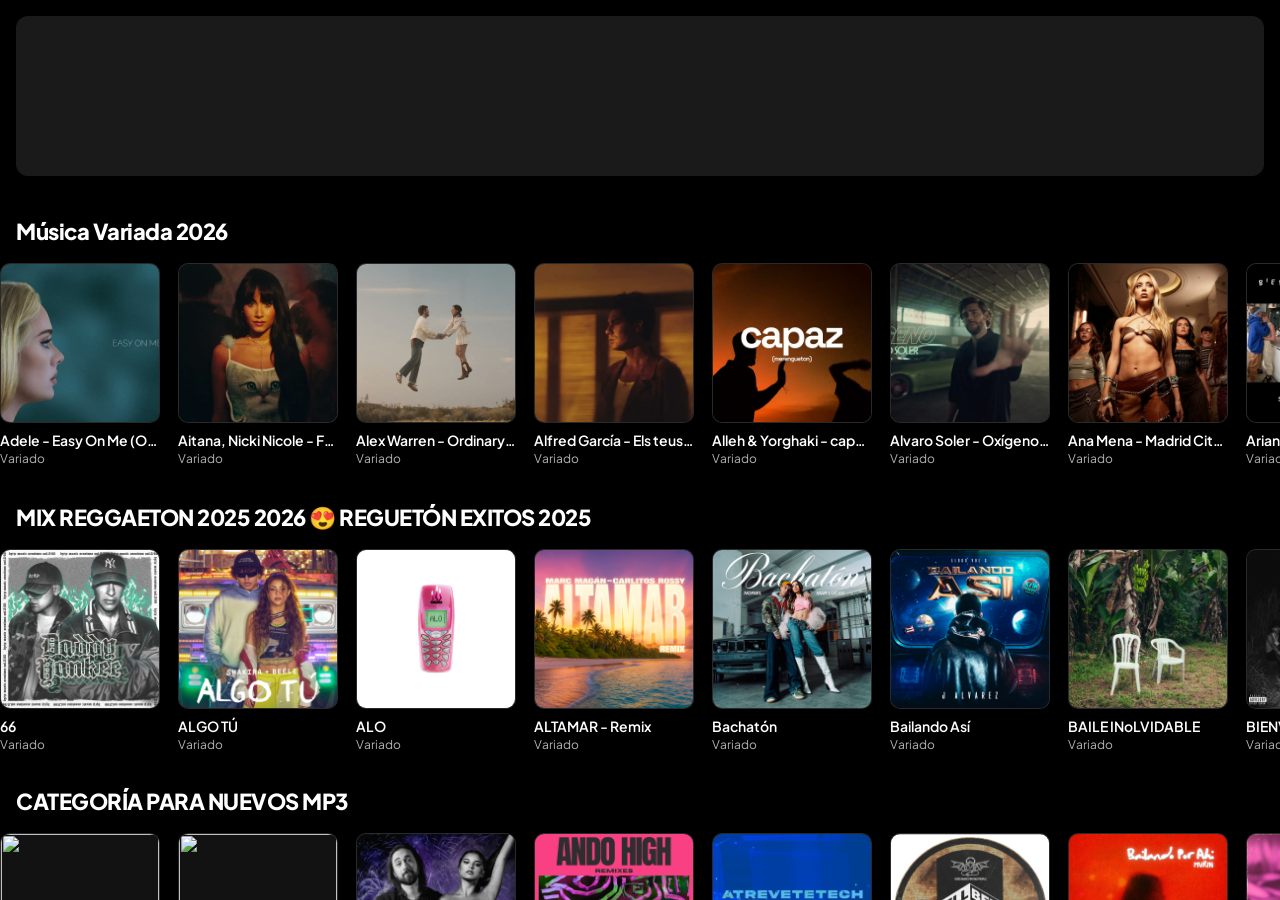
==== commit 32c22ca8: "Update index.html" ====
--- a/index.html
+++ b/index.html
@@ -15,6 +15,7 @@
             --text-dim: #b3b3b3;
             --border: rgba(255, 255, 255, 0.1);
             
+            /* TAMAÑOS FIJOS */
             --img-size-mobile: 130px; 
             --img-size-pc: 160px;
         }
@@ -25,6 +26,7 @@
         .main-scroll { flex: 1; overflow-y: auto; padding-bottom: 100px; scrollbar-width: none; }
         .main-scroll::-webkit-scrollbar { display: none; }
 
+        /* HERO SLIDER */
         .hero-container { padding: 16px; }
         .hero { 
             width: 100%; height: 160px; border-radius: 12px; overflow: hidden; position: relative; 
@@ -36,64 +38,41 @@
         .section { margin-top: 25px; }
         .section-title { font-size: 18px; font-weight: 800; margin: 0 16px 12px 16px; letter-spacing: -0.5px; color: #fff; }
         
+        /* CARRUSEL */
         .row-container { 
             display: flex; overflow-x: auto; gap: 14px; padding: 0 16px 10px 16px;
             scroll-snap-type: x mandatory; scrollbar-width: none;
-            flex-wrap: nowrap;
-            align-items: flex-start;
-            /* SOLUCIÓN PC: Permitir scroll horizontal con shift+rueda o trackpad */
-            -webkit-overflow-scrolling: touch;
+            flex-wrap: nowrap; align-items: flex-start;
         }
         .row-container::-webkit-scrollbar { display: none; }
 
+        /* TARJETA BLINDADA */
         .song-card { 
-            flex: 0 0 var(--img-size-mobile);
+            flex: 0 0 var(--img-size-mobile); 
             scroll-snap-align: start; 
             cursor: pointer; 
-            display: flex;
-            flex-direction: column;
-            /* BLOQUEO: Evita que el card crezca si el texto es largo */
+            display: flex; flex-direction: column;
             overflow: hidden; 
         }
         
         .img-wrapper {
-            width: var(--img-size-mobile); 
-            height: var(--img-size-mobile); 
-            border-radius: 8px; 
-            overflow: hidden;
-            background: var(--surface); 
-            border: 1px solid var(--border); 
-            margin-bottom: 8px;
-            flex-shrink: 0;
-        }
-        
-        .song-card img { 
-            width: 100% !important; 
-            height: 100% !important; 
-            object-fit: cover !important;
-            display: block; 
-        }
-        
+            width: var(--img-size-mobile); height: var(--img-size-mobile); 
+            border-radius: 8px; overflow: hidden;
+            background: var(--surface); border: 1px solid var(--border); 
+            margin-bottom: 8px; flex-shrink: 0;
+        }
+        
+        .song-card img { width: 100% !important; height: 100% !important; object-fit: cover !important; display: block; }
+        
+        /* TITULOS QUE NO EMPUJAN */
         .song-card b { 
-            display: block; 
-            font-size: 12px; 
-            font-weight: 600; 
-            white-space: nowrap; 
-            overflow: hidden; 
-            text-overflow: ellipsis; 
-            color: #fff;
-            margin-bottom: 2px;
-            /* BLOQUEO: El texto no puede empujar el cuadro */
-            max-width: 100%;
+            display: block; font-size: 12px; font-weight: 600; 
+            white-space: nowrap; overflow: hidden; text-overflow: ellipsis; 
+            color: #fff; margin-bottom: 2px; max-width: 100%;
         }
         .song-card span { 
-            font-size: 10px; 
-            color: var(--text-dim); 
-            display: block;
-            white-space: nowrap;
-            overflow: hidden;
-            text-overflow: ellipsis;
-            max-width: 100%;
+            font-size: 10px; color: var(--text-dim); display: block;
+            white-space: nowrap; overflow: hidden; text-overflow: ellipsis; max-width: 100%;
         }
 
         @media (min-width: 1024px) {
@@ -105,28 +84,15 @@
             .song-card span { font-size: 12px; }
         }
 
-        /* REPRODUCTOR - AJUSTADO PARA NO VERSE CORTADO EN PC */
+        /* REPRODUCTOR */
         #fullscreen-player {
-            position: fixed;
-            top: 100%; left: 0; width: 100%; height: 100dvh;
+            position: fixed; top: 100%; left: 0; width: 100%; height: 100dvh;
             background: linear-gradient(to bottom, #5038a0 0%, #121212 100%);
-            z-index: 2000;
-            transition: top 0.4s cubic-bezier(0.3, 0, 0.2, 1);
-            display: flex; flex-direction: column; padding: 15px 25px 30px 25px; justify-content: space-between;
-            align-items: center; /* Centra el contenido en PC */
+            z-index: 2000; transition: top 0.4s cubic-bezier(0.3, 0, 0.2, 1);
+            display: flex; flex-direction: column; padding: 15px 25px 30px 25px; justify-content: space-between; align-items: center;
         }
         #fullscreen-player.active { top: 0; }
-        
-        /* Contenedor para que el reproductor mantenga proporción en pantallas grandes */
-        .player-content {
-            width: 100%;
-            max-width: 500px;
-            height: 100%;
-            display: flex;
-            flex-direction: column;
-            justify-content: space-between;
-        }
-
+        .player-content { width: 100%; max-width: 500px; height: 100%; display: flex; flex-direction: column; justify-content: space-between; }
         .top-bar { display: flex; justify-content: space-between; align-items: center; height: 40px; width: 100%; }
         .top-bar span { font-size: 11px; font-weight: 700; text-transform: uppercase; letter-spacing: 1px; }
         .artwork-nav { flex-grow: 1; display: flex; align-items: center; justify-content: center; padding: 20px 0; }
@@ -138,10 +104,7 @@
         .progress-section input[type="range"] { width: 100%; accent-color: #fff; height: 4px; }
         .time-stamps { display: flex; justify-content: space-between; font-size: 11px; color: var(--text-dim); margin-top: 10px; }
         .main-controls { display: flex; justify-content: space-between; align-items: center; margin-bottom: 30px; width: 100%; }
-        .play-pause-circle { 
-            width: 65px; height: 65px; background: #fff; border-radius: 50%; 
-            display: flex; justify-content: center; align-items: center; 
-        }
+        .play-pause-circle { width: 65px; height: 65px; background: #fff; border-radius: 50%; display: flex; justify-content: center; align-items: center; }
         .bottom-device-bar { display: flex; align-items: center; justify-content: space-between; padding-top: 10px; width: 100%; }
         .volume-wrapper { display: flex; align-items: center; gap: 10px; flex-grow: 1; margin-right: 15px; }
         .volume-wrapper input { accent-color: var(--spotify-green) !important; height: 3px; width: 100%; }
@@ -164,49 +127,28 @@
                 <span>Reproduciendo de tu biblioteca</span>
                 <svg width="24" height="24" viewBox="0 0 24 24" fill="white"><circle cx="12" cy="5" r="2"/><circle cx="12" cy="12" r="2"/><circle cx="12" cy="19" r="2"/></svg>
             </div>
-
-            <div class="artwork-nav">
-                <img id="p-art" src="" alt="Cover">
-            </div>
-
+            <div class="artwork-nav"><img id="p-art" src="" alt="Cover"></div>
             <div class="track-info">
-                <div>
-                    <h1 id="p-title">Cargando...</h1>
-                    <p id="p-artist">Artista</p>
-                </div>
+                <div><h1 id="p-title">Cargando...</h1><p id="p-artist">Artista</p></div>
                 <svg width="24" height="24" viewBox="0 0 24 24" fill="#1DB954"><path d="M12 21.35l-1.45-1.32C5.4 15.36 2 12.28 2 8.5 2 5.42 4.42 3 7.5 3c1.74 0 3.41.81 4.5 2.09C13.09 3.81 14.76 3 16.5 3 19.58 3 22 5.42 22 8.5c0 3.78-3.4 6.86-8.55 11.54L12 21.35z"/></svg>
             </div>
-
             <div class="progress-section">
                 <input type="range" id="seekSlider" value="0" min="0" step="0.1">
-                <div class="time-stamps">
-                    <span id="curTime">0:00</span>
-                    <span id="durTime">0:00</span>
-                </div>
-            </div>
-
+                <div class="time-stamps"><span id="curTime">0:00</span><span id="durTime">0:00</span></div>
+            </div>
             <div class="main-controls">
                 <svg width="24" height="24" viewBox="0 0 24 24" fill="#b3b3b3"><path d="M7 7h10v3l4-4-4-4v3H5v6h2V7zm10 10H7v-3l-4 4 4 4v-3h12v-6h-2v4z"/></svg>
                 <svg onclick="prev()" width="32" height="32" viewBox="0 0 24 24" fill="white"><path d="M6 6h2v12H6zm3.5 6l8.5 6V6z"/></svg>
-                
-                <div class="play-pause-circle" id="playBtn">
-                    <svg id="playIcon" width="28" height="28" viewBox="0 0 24 24" fill="black"><path d="M8 5v14l11-7z"/></svg>
-                </div>
-
+                <div class="play-pause-circle" id="playBtn"><svg id="playIcon" width="28" height="28" viewBox="0 0 24 24" fill="black"><path d="M8 5v14l11-7z"/></svg></div>
                 <svg onclick="next()" width="32" height="32" viewBox="0 0 24 24" fill="white"><path d="M6 18l8.5-6L6 6v12zM16 6v12h2V6h-2z"/></svg>
                 <svg width="24" height="24" viewBox="0 0 24 24" fill="#b3b3b3"><path d="M12 5V1L7 6l5 5V7c3.31 0 6 2.69 6 6s-2.69 6-6 6-6-2.69-6-6H4c0 4.42 3.58 8 8 8s8-3.58 8-8-3.58-8-8-8z"/></svg>
             </div>
-
             <div class="bottom-device-bar">
                 <div class="device-icon">
                     <svg width="18" height="18" viewBox="0 0 24 24" fill="currentColor"><path d="M20 18H4v-7h16v7zm1-9H3c-1.1 0-2 .9-2 2v8c0 1.1.9 2 2 2h18c1.1 0 2-.9 2-2v-8c0-1.1-.9-2-2-2zM12 3L1 9h22L12 3z"/></svg>
                     <span>Dispositivo conectado</span>
                 </div>
-                
-                <div class="volume-wrapper">
-                    <svg width="16" height="16" viewBox="0 0 24 24" fill="#b3b3b3"><path d="M3 9v6h4l5 5V4L7 9H3zm13.5 3c0-1.77-1.02-3.29-2.5-4.03v8.05c1.48-.73 2.5-2.25 2.5-4.02z"/></svg>
-                    <input type="range" id="volumeSlider" value="80" min="0" max="100">
-                </div>
+                <div class="volume-wrapper"><input type="range" id="volumeSlider" value="80" min="0" max="100"></div>
             </div>
         </div>
     </div>
@@ -225,7 +167,7 @@
             tracks = await res.json();
             render();
             initHero();
-        } catch(e) { console.error("Error cargando JSON"); }
+        } catch(e) { console.error("Error JSON"); }
     }
 
     function render() {
@@ -236,8 +178,7 @@
         for (const type in groups) {
             const sec = document.createElement('div');
             sec.className = 'section';
-            sec.innerHTML = `
-                <h3 class="section-title">${type}</h3>
+            sec.innerHTML = `<h3 class="section-title">${type}</h3>
                 <div class="row-container">
                     ${groups[type].map(t => `
                         <div class="song-card" onclick="playSong(${tracks.indexOf(t)})">
@@ -249,13 +190,9 @@
             body.appendChild(sec);
         }
 
-        // SOLUCIÓN CARRUSEL PC: Habilitar desplazamiento horizontal con rueda del ratón
-        const containers = document.querySelectorAll('.row-container');
-        containers.forEach(container => {
-            container.addEventListener('wheel', (evt) => {
-                evt.preventDefault();
-                container.scrollLeft += evt.deltaY;
-            });
+        // SCROLL PC
+        document.querySelectorAll('.row-container').forEach(c => {
+            c.addEventListener('wheel', e => { e.preventDefault(); c.scrollLeft += e.deltaY; });
         });
     }
 
@@ -273,13 +210,8 @@
     function closePlayer() { playerView.classList.remove('active'); }
 
     document.getElementById('playBtn').onclick = () => {
-        if(audio.paused) {
-            audio.play();
-            playIcon.innerHTML = '<path d="M6 19h4V5H6v14zm8-14v14h4V5h-4z"/>';
-        } else {
-            audio.pause();
-            playIcon.innerHTML = '<path d="M8 5v14l11-7z"/>';
-        }
+        if(audio.paused) { audio.play(); playIcon.innerHTML = '<path d="M6 19h4V5H6v14zm8-14v14h4V5h-4z"/>'; }
+        else { audio.pause(); playIcon.innerHTML = '<path d="M8 5v14l11-7z"/>'; }
     };
 
     function next() { playSong((current + 1) % tracks.length); }
@@ -288,36 +220,23 @@
     audio.ontimeupdate = () => {
         const seek = document.getElementById('seekSlider');
         if(!isNaN(audio.duration)) {
-            seek.max = audio.duration;
-            seek.value = audio.currentTime;
+            seek.max = audio.duration; seek.value = audio.currentTime;
             document.getElementById('curTime').innerText = fmt(audio.currentTime);
             document.getElementById('durTime').innerText = fmt(audio.duration);
         }
     };
-    audio.onended = () => next();
-    document.getElementById('seekSlider').oninput = (e) => audio.currentTime = e.target.value;
-    document.getElementById('volumeSlider').oninput = (e) => audio.volume = e.target.value / 100;
-
-    function fmt(s) {
-        let m = Math.floor(s/60), sc = Math.floor(s%60);
-        return m + ":" + (sc < 10 ? '0'+sc : sc);
-    }
+
+    function fmt(s) { let m = Math.floor(s/60), sc = Math.floor(s%60); return m + ":" + (sc < 10 ? '0'+sc : sc); }
 
     function initHero() {
         const hero = document.getElementById('hero-slider');
-        if(tracks.length === 0) return;
-        hero.innerHTML = tracks.slice(0,3).map((t, i) => `
-            <div class="slide ${i===0?'active':''}" style="background-image: url('${t.img}')"></div>
-        `).join('');
-        
-        if(tracks.length < 2) return;
+        // AÑADIMOS TU IMAGEN ESPECÍFICA AQUÍ
+        const slidesData = ["https://i.postimg.cc/JzpYHh4H/L-N.png", ...(tracks.slice(0, 2).map(t => t.img))];
+        hero.innerHTML = slidesData.map((img, i) => `<div class="slide ${i===0?'active':''}" style="background-image: url('${img}')"></div>`).join('');
         setInterval(() => {
-            const slides = document.querySelectorAll('.slide');
-            if(slides.length < 2) return;
-            let active = document.querySelector('.slide.active');
-            if(!active) return;
-            active.classList.remove('active');
-            (active.nextElementSibling || slides[0]).classList.add('active');
+            const s = document.querySelectorAll('.slide');
+            let a = document.querySelector('.slide.active');
+            if(a) { a.classList.remove('active'); (a.nextElementSibling || s[0]).classList.add('active'); }
         }, 5000);
     }
 
